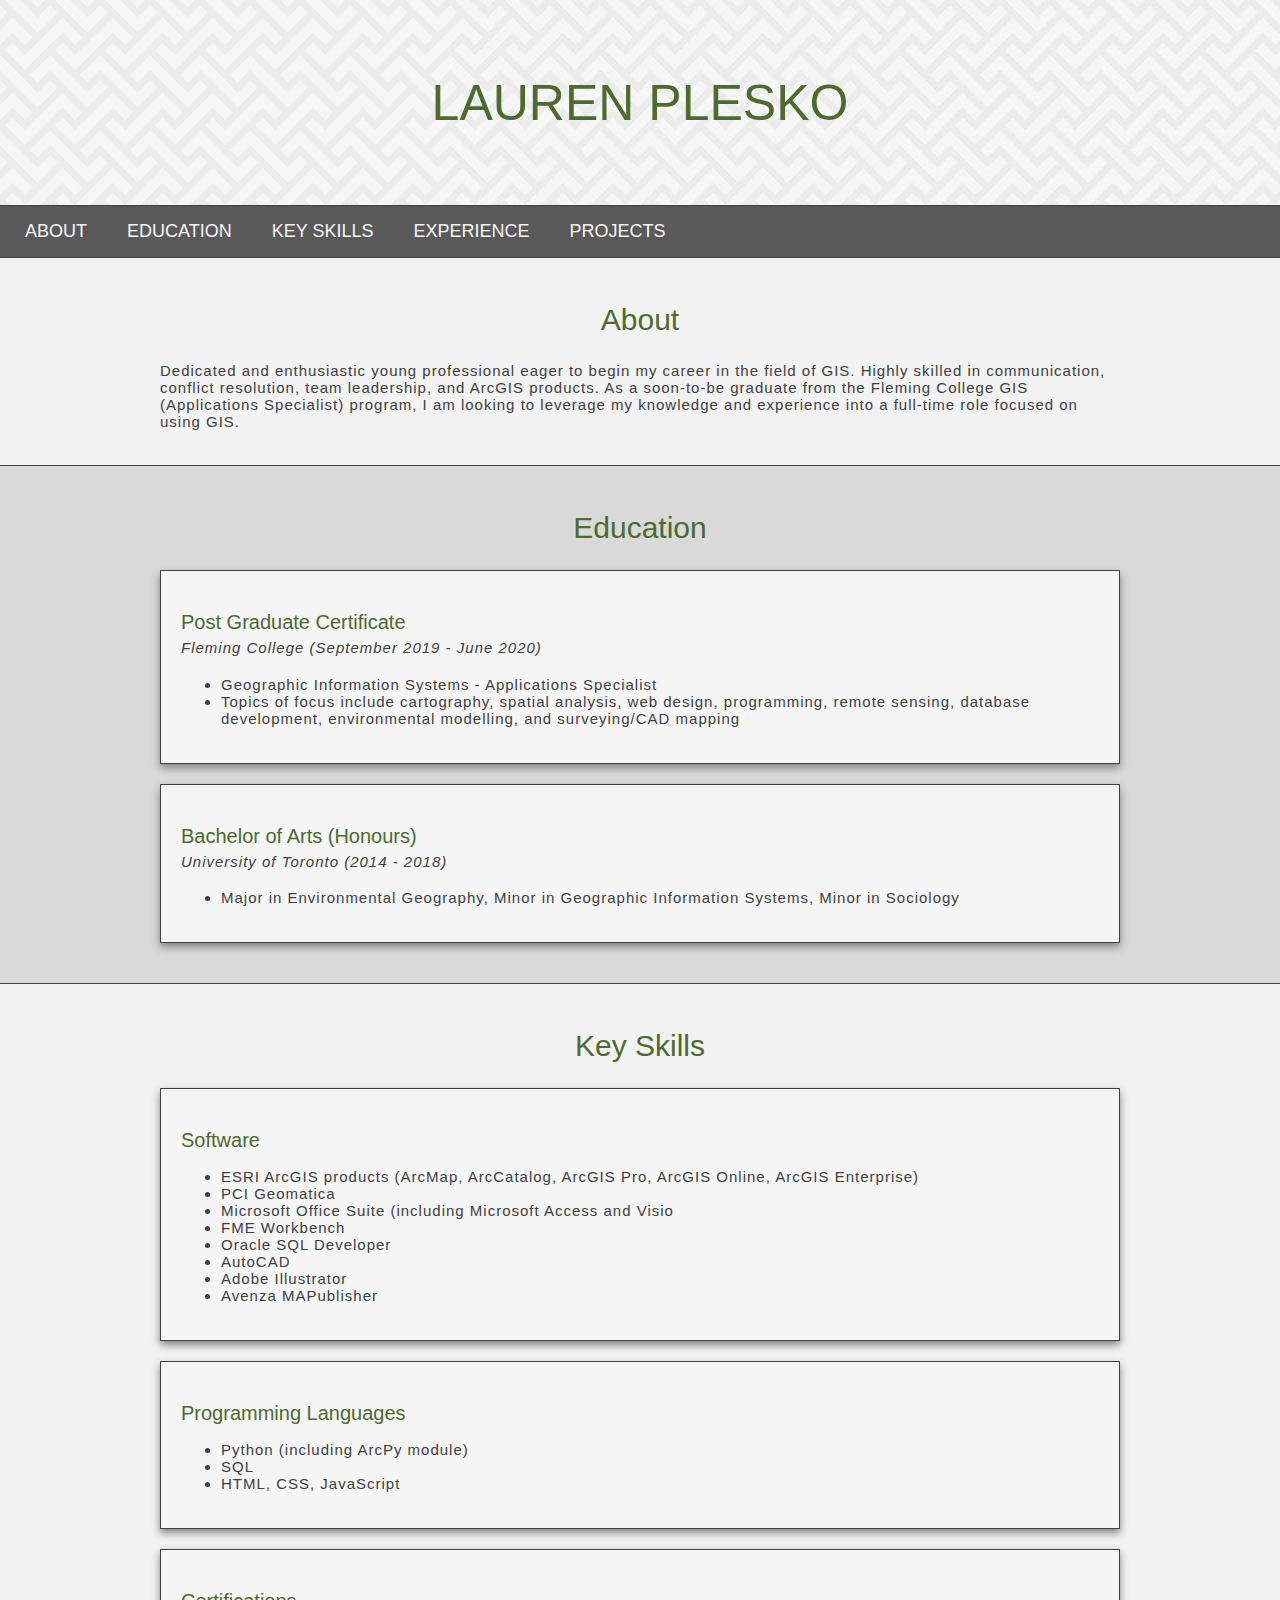
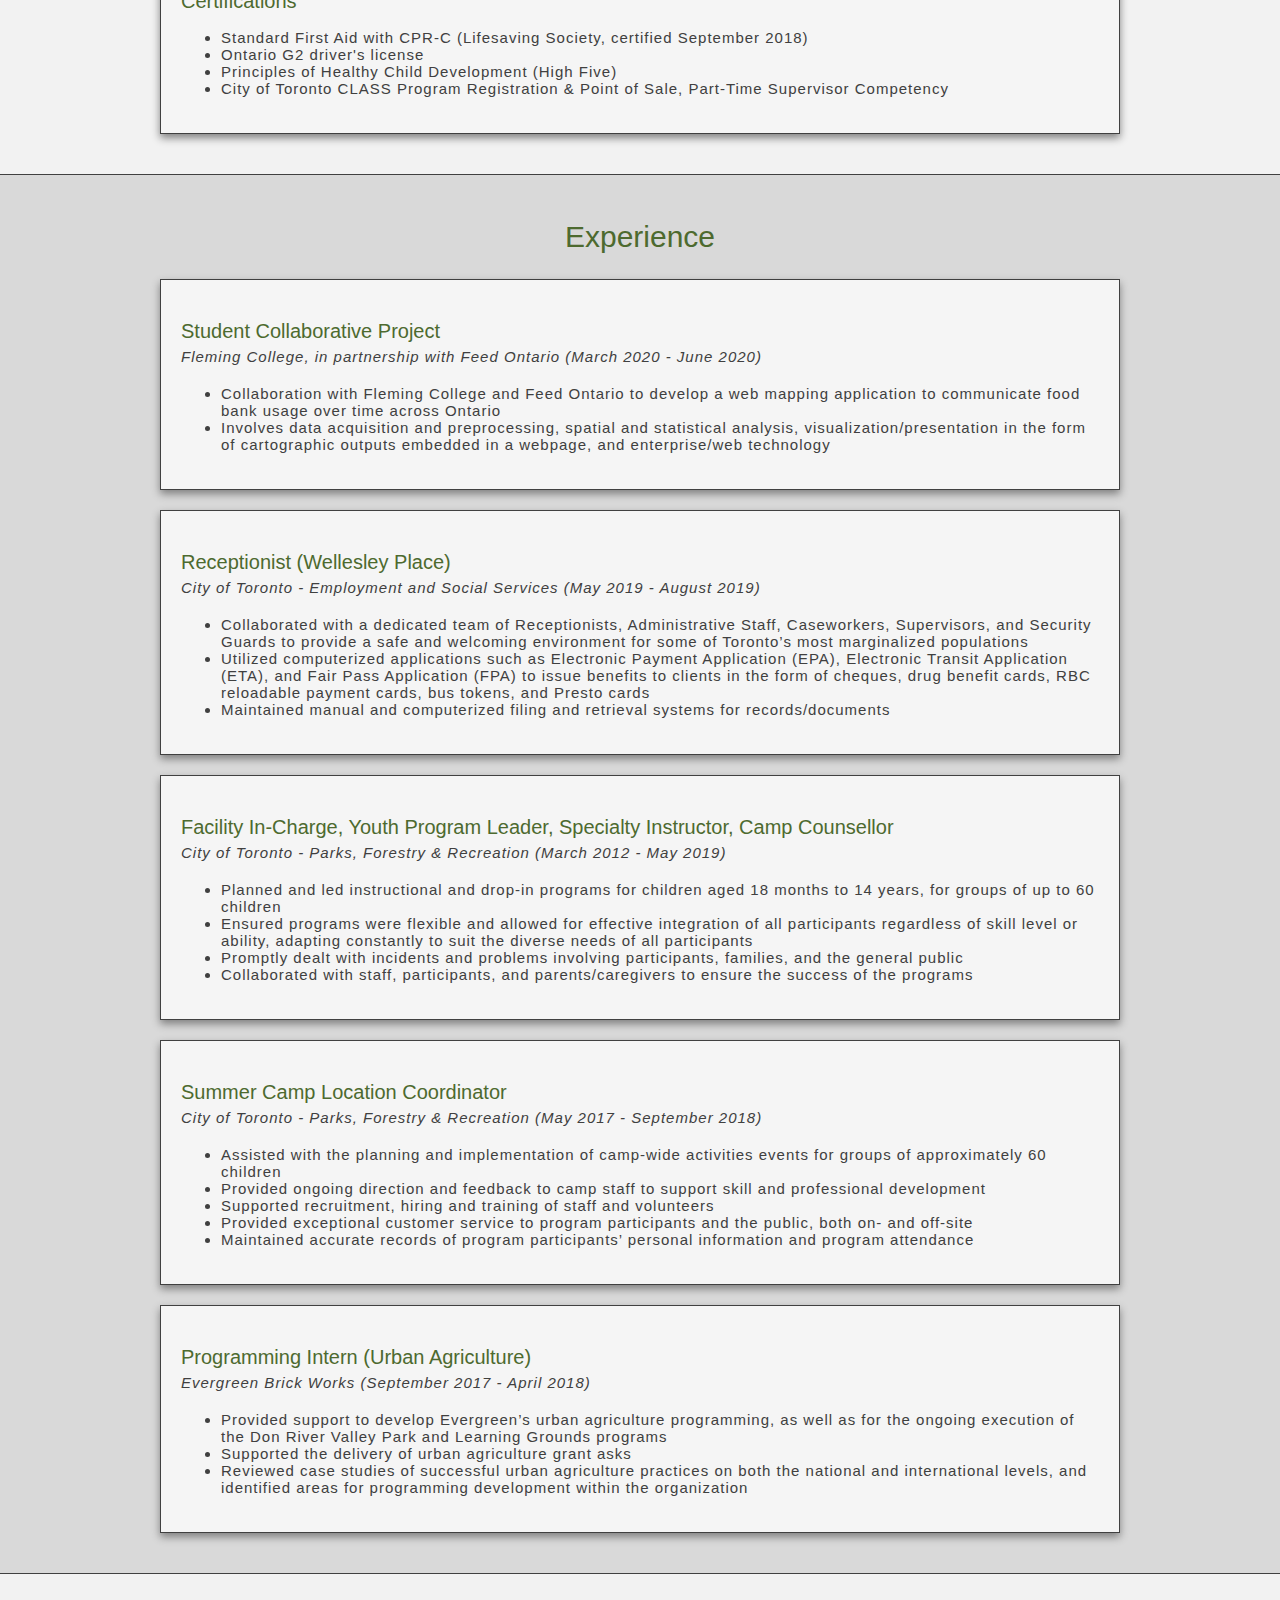
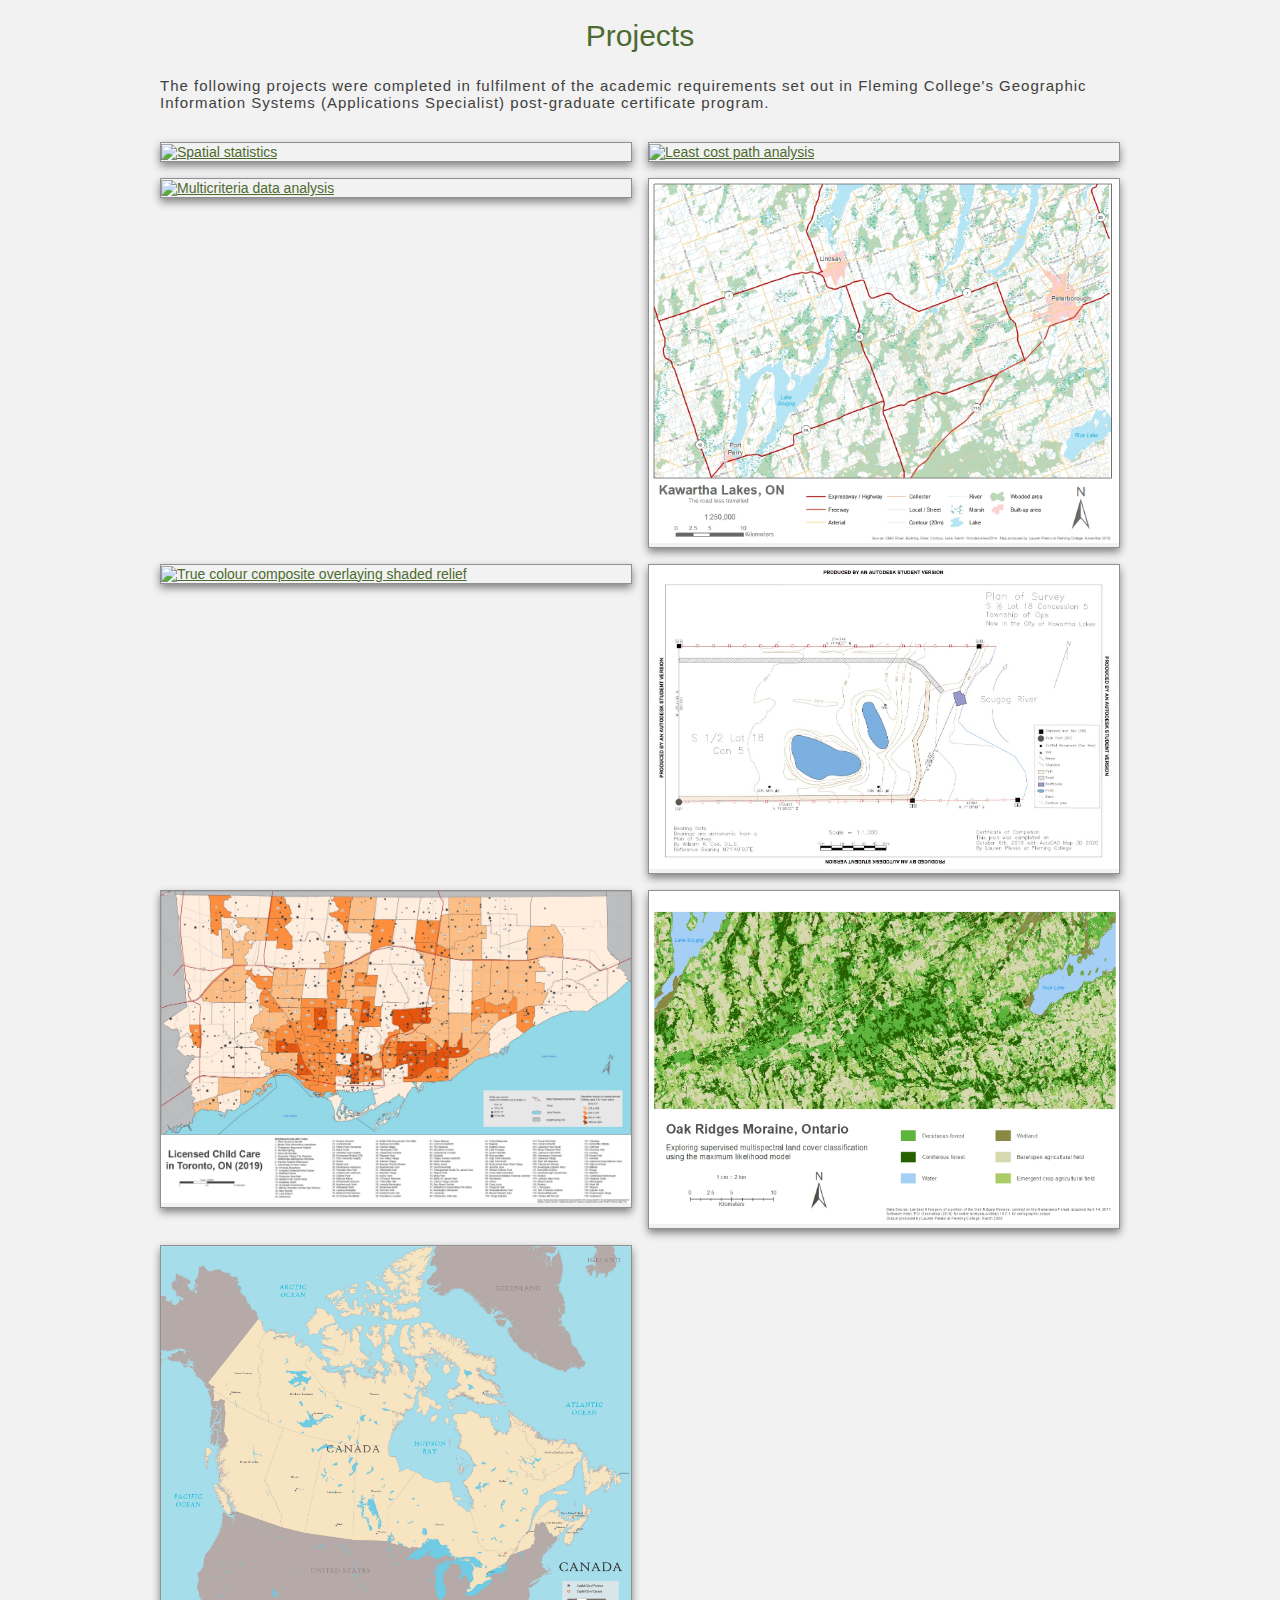
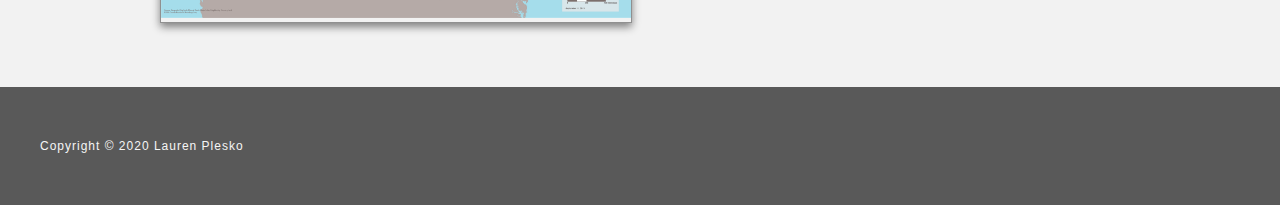
==== index.html @ 12064d66 "Update index.html" ====
<!DOCTYPE html>
<html lang=en>
<head>
<meta charset="UTF-8"/>
<meta name="viewport" content="width=device-width, initial-scale=1"/>
<link href="style.css" rel="stylesheet" type="text/css"/>
<link rel="stylesheet" href="https://cdnjs.cloudflare.com/ajax/libs/font-awesome/4.7.0/css/font-awesome.min.css">
<title>Lauren Plesko's Portfolio</title>
</head>
<body>

<!-- HEADER -->
<header>
  <h1>LAUREN PLESKO</h1>
</header>

<!-- NAVIGATION SECTION -->
<nav> <!-- Navigation inspiration: https://www.w3schools.com/howto/howto_js_topnav.asp -->
  <div class="navbar" id="mynavbar">
      <a href="#about">ABOUT</a>
      <a href="#education">EDUCATION</a>
      <a href="#keyskills">KEY SKILLS</a>
      <a href="#experience">EXPERIENCE</a>
      <a href="#projects">PROJECTS</a>
      <a href="javascript:void(0);" class="icon" onclick="myFunction()">
          <i class="fa fa-bars"></i>
      </a>
  </div>
</nav>


<!-- MAIN SECTION WITH BODY OF TEXT -->
<div class="aboutbackground">
  <div id="about">
    <h2>About</h2>
    <p>Dedicated and enthusiastic young professional eager to begin my career in the field of GIS.  Highly skilled in communication, conflict resolution, team leadership, and ArcGIS products.  As a soon-to-be graduate from the Fleming College GIS (Applications Specialist) program, I am looking to leverage my knowledge and experience into a full-time role focused on using GIS.</p>
  </div>
</div>

<div class="educationbackground">
  <div id="education">
    <h2>Education</h2>
    <div class="educationitem">
      <h3>Post Graduate Certificate</h3>
      <h4>Fleming College (September 2019 - June 2020)</h4>
      <ul>
        <li>Geographic Information Systems - Applications Specialist</li>
        <li>Topics of focus include cartography, spatial analysis, web design, programming, remote sensing, database development, environmental modelling, and surveying/CAD mapping</li>
      </ul>
    </div>

    <div class="educationitem">
      <h3>Bachelor of Arts (Honours)</h3>
      <h4>University of Toronto (2014 - 2018)</h4>
      <ul>
        <li>Major in Environmental Geography, Minor in Geographic Information Systems, Minor in Sociology</li>
      </ul>
    </div>
  </div>
</div>


<div class="keyskillsbackground">
  <div id="keyskills">
    <h2>Key Skills</h2>
    <div class="keyskillsitem">
      <h3>Software</h3>
      <ul>
        <li>ESRI ArcGIS products (ArcMap, ArcCatalog, ArcGIS Pro, ArcGIS Online, ArcGIS Enterprise)</li>
        <li>PCI Geomatica</li>
        <li>Microsoft Office Suite (including Microsoft Access and Visio</li>
        <li>FME Workbench</li>
        <li>Oracle SQL Developer</li>
        <li>AutoCAD</li>
        <li>Adobe Illustrator</li>
        <li>Avenza MAPublisher</li>
      </ul>
    </div>

    <div class="keyskillsitem">
      <h3>Programming Languages</h3>
      <ul>
        <li>Python (including ArcPy module)</li>
        <li>SQL</li>
        <li>HTML, CSS, JavaScript</li>
      </ul>
    </div>

    <div class="keyskillsitem">
      <h3>Certifications</h3>
      <ul>
        <li>Standard First Aid with CPR-C (Lifesaving Society, certified September 2018)</li>
        <li>Ontario G2 driver's license</li>
        <li>Principles of Healthy Child Development (High Five)</li>
        <li>City of Toronto CLASS Program Registration & Point of Sale, Part-Time Supervisor Competency</li>
      </ul>
    </div>
  </div>
</div>


<div class="experiencebackground">
  <div id="experience">
    <h2>Experience</h2>
    <div class="experienceitem">
      <h3>Student Collaborative Project</h3>
      <h4>Fleming College, in partnership with Feed Ontario (March 2020 - June 2020)</h4>
      <ul>
        <li>Collaboration with Fleming College and Feed Ontario to develop a web mapping application to communicate food bank usage over time across Ontario</li>
        <li>Involves data acquisition and preprocessing, spatial and statistical analysis, visualization/presentation in the form of cartographic outputs embedded in a webpage, and enterprise/web technology</li>
      </ul>
    </div>

    <div class="experienceitem">
      <h3>Receptionist (Wellesley Place)</h3>
      <h4>City of Toronto - Employment and Social Services (May 2019 - August 2019)</h4>
      <ul>
        <li>Collaborated with a dedicated team of Receptionists, Administrative Staff, Caseworkers, Supervisors, and Security Guards to provide a safe and welcoming environment for some of Toronto’s most marginalized populations</li>
        <li>Utilized computerized applications such as Electronic Payment Application (EPA), Electronic Transit Application (ETA), and Fair Pass Application (FPA) to issue benefits to clients in the form of cheques, drug benefit cards, RBC reloadable payment cards, bus tokens, and Presto cards</li>
        <li>Maintained manual and computerized filing and retrieval systems for records/documents</li>
      </ul>
    </div>

    <div class="experienceitem">
      <h3>Facility In-Charge, Youth Program Leader, Specialty Instructor, Camp Counsellor</h3>
      <h4>City of Toronto - Parks, Forestry & Recreation (March 2012 - May 2019)</h4>
      <ul>
        <li>Planned and led instructional and drop-in programs for children aged 18 months to 14 years, for groups of up to 60 children</li>
        <li>Ensured programs were flexible and allowed for effective integration of all participants regardless of skill level or ability, adapting constantly to suit the diverse needs of all participants</li>
        <li>Promptly dealt with incidents and problems involving participants, families, and the general public</li>
        <li>Collaborated with staff, participants, and parents/caregivers to ensure the success of the programs</li>
      </ul>
    </div>
  
    <div class="experienceitem">
      <h3>Summer Camp Location Coordinator</h3>
      <h4>City of Toronto - Parks, Forestry & Recreation (May 2017 - September 2018)</h4>
      <ul>
        <li>Assisted with the planning and implementation of camp-wide activities events for groups of approximately 60 children</li>
        <li>Provided ongoing direction and feedback to camp staff to support skill and professional development</li>
        <li>Supported recruitment, hiring and training of staff and volunteers</li>
        <li>Provided exceptional customer service to program participants and the public, both on- and off-site</li>
        <li>Maintained accurate records of program participants’ personal information and program attendance</li>
      </ul>
    </div>

    <div class="experienceitem">
      <h3>Programming Intern (Urban Agriculture)</h3>
      <h4>Evergreen Brick Works (September 2017 - April 2018)</h4>
      <ul>
        <li>Provided support to develop Evergreen’s urban agriculture programming, as well as for the ongoing execution of the Don River Valley Park and Learning Grounds programs</li>
        <li>Supported the delivery of urban agriculture grant asks</li>
        <li>Reviewed case studies of successful urban agriculture practices on both the national and international levels, and identified areas for programming development within the organization</li>
      </ul>
    </div>
  </div>
</div>

<div class="projectsbackground">
  <div id="projects">
    <h2>Projects</h2>
    <p>The following projects were completed in fulfilment of the academic requirements set out in Fleming College's Geographic Information Systems (Applications Specialist) post-graduate certificate program.</p>
    <!-- Responsive gallery inspiration: https://www.w3schools.com/css/css_image_gallery.asp -->
    <div class="main">
    <div class="row">
      <div class="column">
        <div class="content">
        <a target="_blank" href="images/LPlesko_SAIITF4.jpg">
          <img src="images/LPlesko_SAIITF4.jpg" alt="Spatial statistics" width="600" height="400">
        </a>
        </div>
      </div>    

      <div class="column">
        <div class="content">
        <a target="_blank" href="images/LPlesko_SAIITF3.jpg">
          <img src="images/LPlesko_SAIITF3.jpg" alt="Least cost path analysis" width="600" height="400">
        </a>
        </div>
      </div>

      <div class="column">
        <div class="content">
        <a target="_blank" href="images/LPlesko_SAII_MCDA.jpg">
          <img src="images/LPlesko_SAII_MCDA.jpg" alt="Multicriteria data analysis" width="600" height="400">
        </a>
        </div>
      </div>

      <div class="column">
        <div class="content">
        <a target="_blank" href="images/LPlesko_GVTF4.jpg">
          <img src="images/LPlesko_GVTF4.jpg" alt="Generalized topographic map" width="600" height="400">
        </a>
        </div>
      </div>

      <div class="column">
        <div class="content">
        <a target="_blank" href="images/LPlesko_GEOM75_A1.jpg">
          <img src="images/LPlesko_GEOM75_A1.jpg" alt="True colour composite overlaying shaded relief" width="600" height="400">
        </a>
        </div>
      </div>

      <div class="column">
        <div class="content">
        <a target="_blank" href="images/LPlesko_Surv_A2.jpg">
          <img src="images/LPlesko_Surv_A2.jpg" alt="Survey in Kawartha Lakes, ON" width="600" height="400">
        </a>
        </div>
      </div>

      <div class="column">
        <div class="content">
        <a target="_blank" href="images/LPlesko_GVFP.jpg">
          <img src="images/LPlesko_GVFP.jpg" alt="Thematic map of Toronto" width="600" height="400">
        </a>
        </div>
      </div>

      <div class="column">
        <div class="content">
        <a target="_blank" href="images/LPlesko_GEOM75_P5.jpg">
          <img src="images/LPlesko_GEOM75_P5.jpg" alt="Multispectral landcover classification" width="600" height="400">
        </a>
        </div>
      </div>

      <div class="column">
        <div class="content">
        <a target="_blank" href="images/LPlesko_GVTF1_AI.jpg">
          <img src="images/LPlesko_GVTF1_AI.jpg" alt="Basic reference map" width="600" height="400">
        </a>
        </div>
      </div>
    </div>
    </div>
  </div>
</div>


<!-- Scroll button inspiration: https://www.w3schools.com/howto/howto_js_scroll_to_top.asp -->
<button onclick="topFunction()" id="myBtn" title="Back to top">Back to top</button>
<script src="script.js"></script>

<!-- FOOTER -->
<footer>
  <div class="container">
      <p class="information">Copyright &copy; 2020 Lauren Plesko</p>
  </div>
</footer>


</body>
</html>
---- style.css ----
/* Base CSS for overall website */
h1 {
  font-size: 50px;
  font-weight: 400;
}
h2 {
  font-size: 30px;
  font-weight: 350;
}
h3 {
  font-size: 20px;
  font-weight: 350;
  text-align: left;
  color: #4d6a2f;
  margin-bottom: 5px;
}
h4 { 
  font-size: 15px;
  font-style: italic;
  font-weight: normal;
  margin-top: 5px;
}
h1, h2 {
  text-align: center;
  color: #4d6a2f;
}
p, h4, li {
  font-size: 15px;
  color: #404040;
  letter-spacing: 1px;
}
body{
  background-color: #f2f2f2;
  margin: 0;
  font-family: Calibri, sans-serif;
}
header {
  padding: 40px;
  text-align: center;
  background-image: url('images/header_pattern.jpg');
  /* image source: https://www.123rf.com/photo_69000301_stock-vector-white-neutral-seamless-pattern-for-modern-design-in-flat-style-tileable-geometric-vector-background-.html */
}
a {
  text-align: left;
  font-size: 14px;
  font-weight: normal;
  color: #4d6a2f; 
}
#about, #education, #keyskills, #experience, #projects {
  max-width: 1000px;
  margin: auto;
  padding-left: 20px;
  padding-right: 20px;
}
.aboutbackground, .educationbackground, .keyskillsbackground, .experiencebackground, .projectsbackground {
  padding: 20px;
  border-top: 1px solid #404040;
}
.educationbackground, .experiencebackground {
  background-color: #d9d9d9;
}
.educationitem, .keyskillsitem, .experienceitem {
  padding: 20px;
  margin-bottom: 20px;
  border: 1px solid #404040;
  background-color: whitesmoke;
  box-shadow: 0 4px 8px grey;
}
* {
  box-sizing: border-box;
}
.main {
  max-width: 1000px;
  margin: auto;
}
.row {
  margin: 8px -16px;
}
.row, .row > .column {
  padding: 8px;
}
.column {
  float: left;
  width: 50%;
}
.row:after {
  content: "";
  display: table;
  clear: both;
}
.content {
  border: 1px solid #909090;
  box-shadow: 0 4px 8px grey;
}
.content:hover {
  border: 1px solid #404040;
  transition: 0.25s ease;
}
.content img:hover {
  opacity:0.5;
  transition: 0.25s ease;
}
.content img {
  width: 100%;
  height: auto;
}
@media only screen and (max-width: 700px) {
  .responsive {
    width: 100%;
  }
}
@media only screen and (max-width: 500px) {
  .responsive {
    width: 100%;
  }
}
/* END of base CSS */

/* NAVBAR container and contents */
.navbar { 
  /* base format derived from w3schools.com/css/tryit.asp?filename=trycss_navbar_horizontal_black */
  padding: 5px;
  overflow: hidden;
  background-color: #595959;
  border-top: 1px solid #404040;
}
.navbar a {
  display: block;
  float: left;
  color: whitesmoke;
  padding: 10px 20px; 
  text-align: center;
  font-size: 18px;
  text-decoration: none;
  border-radius: 7px;
}
/* navbar style on hover */
.navbar a:hover {
  background-color: whitesmoke;
  color: #595959;
  transition: 0.25s ease;
}
.navbar .icon {
  display: none;
  float: right;
}
@media screen and (max-width: 700px) {
  .navbar a {display: none;}
  .navbar a.icon {
    float: right;
    display: block;
  }
}
@media screen and (max-width: 700px) {
  .navbar.responsive {position: relative;}
  .navbar.responsive a.icon {
    position: absolute;
    right: 5px;
    top: 5px;
  }
  .navbar.responsive a {
    float: none;
    display: block;
    text-align: center;
  }
}
/* END of navbar */

/* BACK TO TOP button */
#myBtn {
  display: none;
  position: fixed;
  bottom: 20px;
  right: 20px;
  border-style: none;
  background-color: #4d6a2f;
  color: whitesmoke;
  cursor: pointer;
  padding: 15px;
  border-radius: 7px;
  font-size: 14px;
  box-shadow: 0 4px 8px grey;
}
/* END of back to top button */

/* FOOTER */
footer {
  margin-top: 20px;
  padding: 20px;
  color: whitesmoke;
  background-color: #595959;
}
p.information {
  padding: 20px;
  font-size: 12px;
  color: whitesmoke;
}
.container {
  float: center;
  width: 100%;
}
/* END of footer */

/* END of CSS */
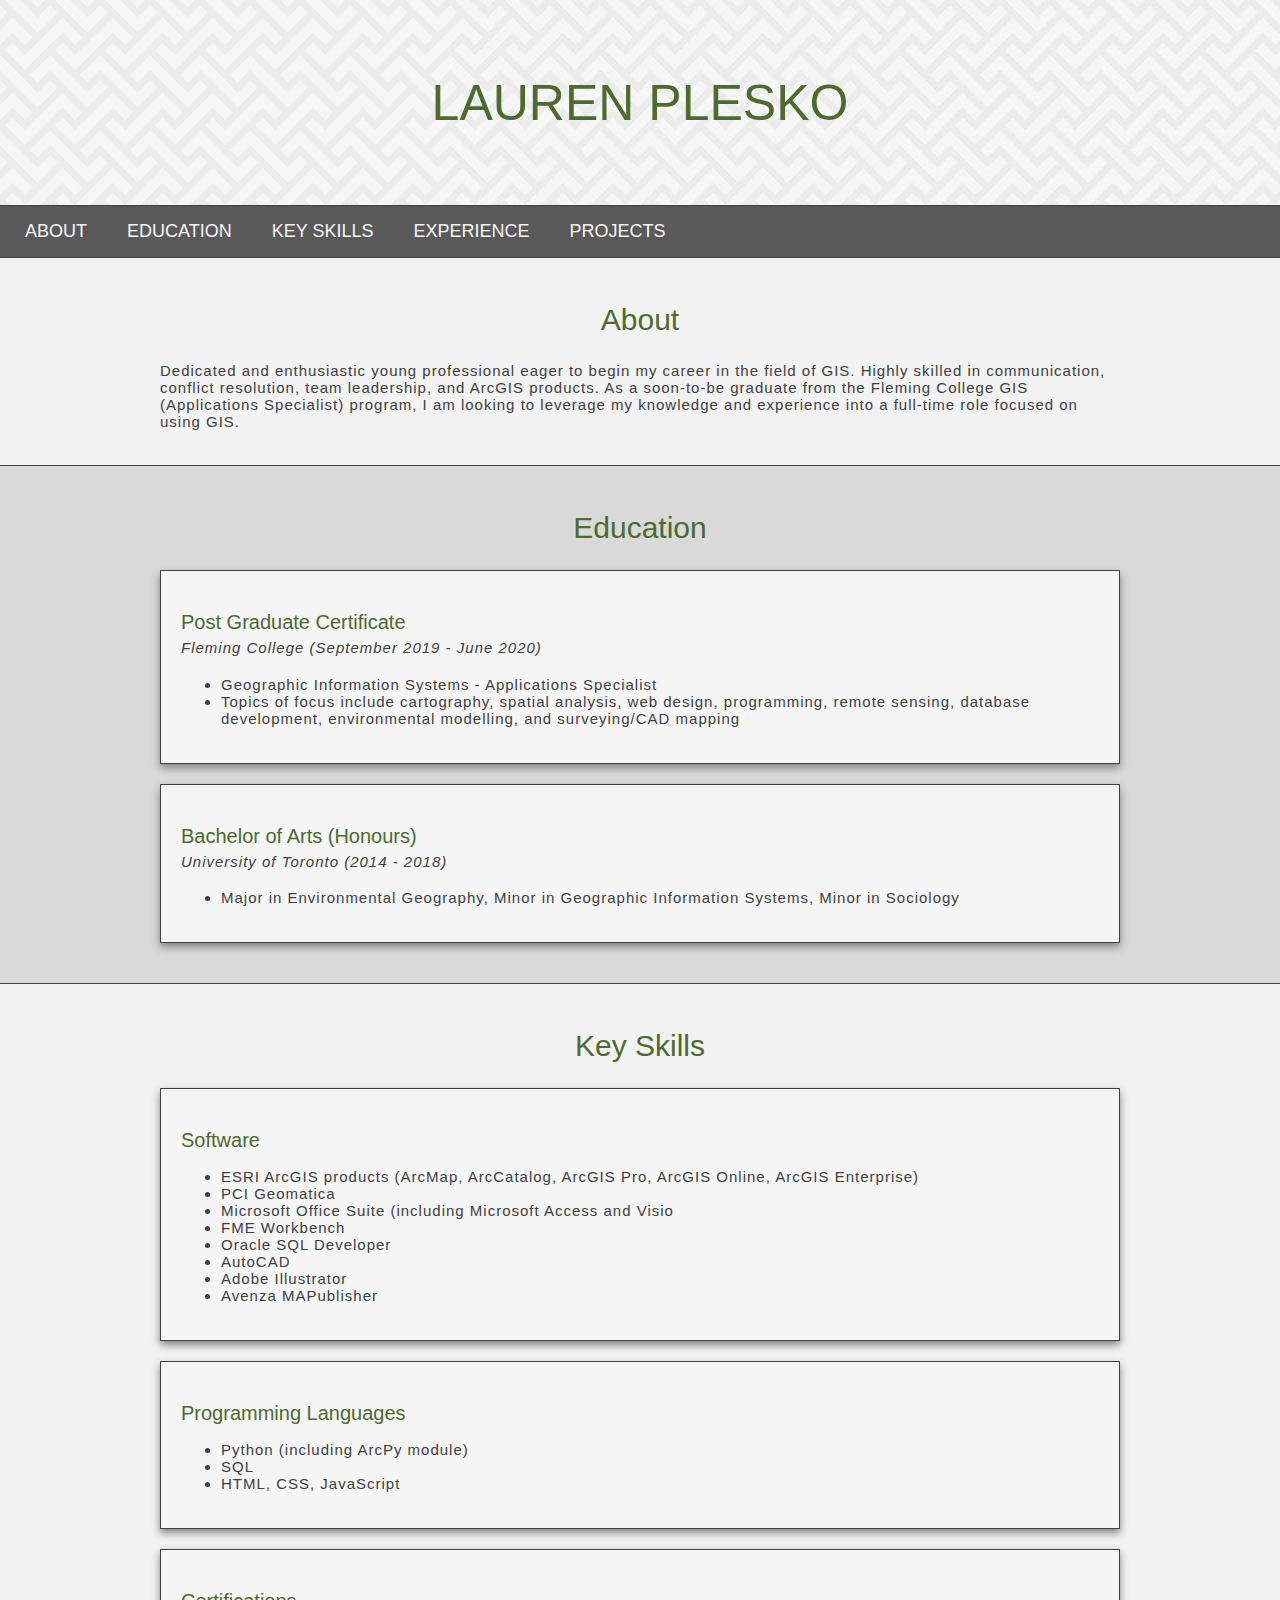
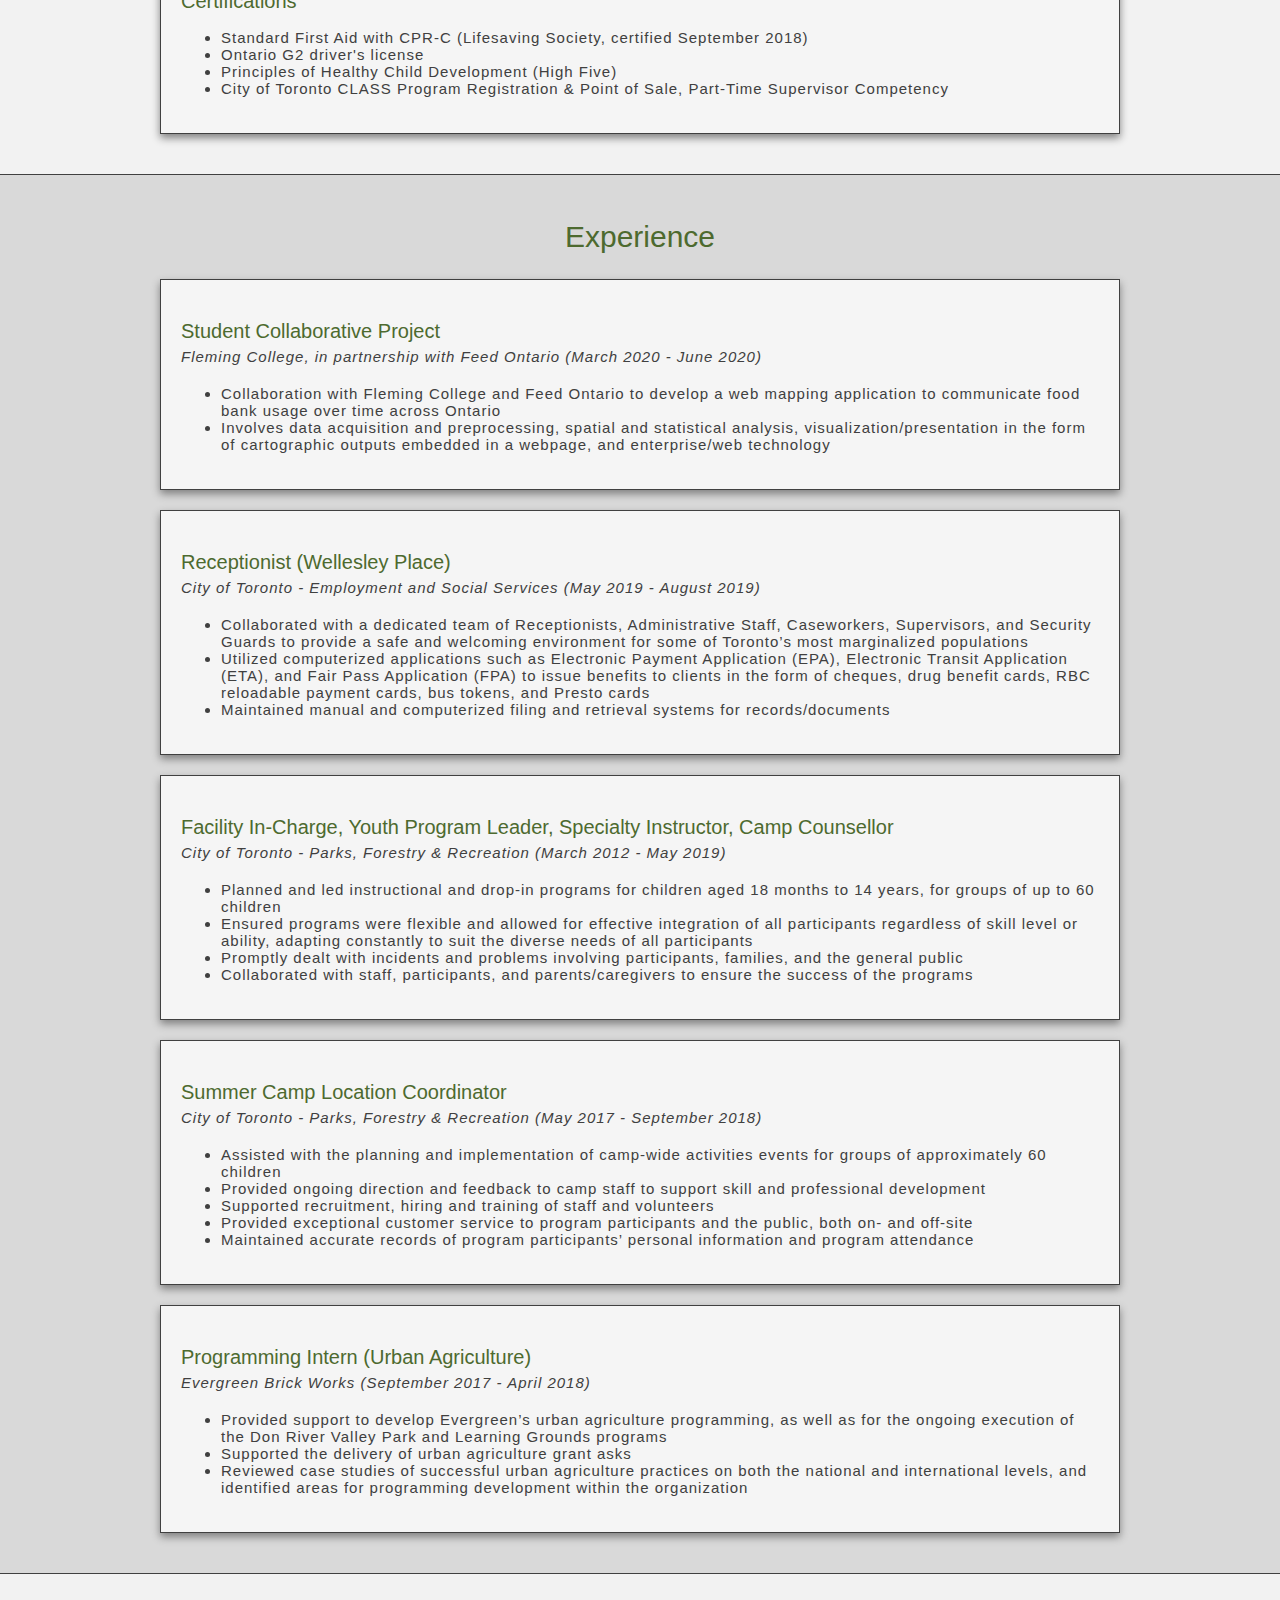
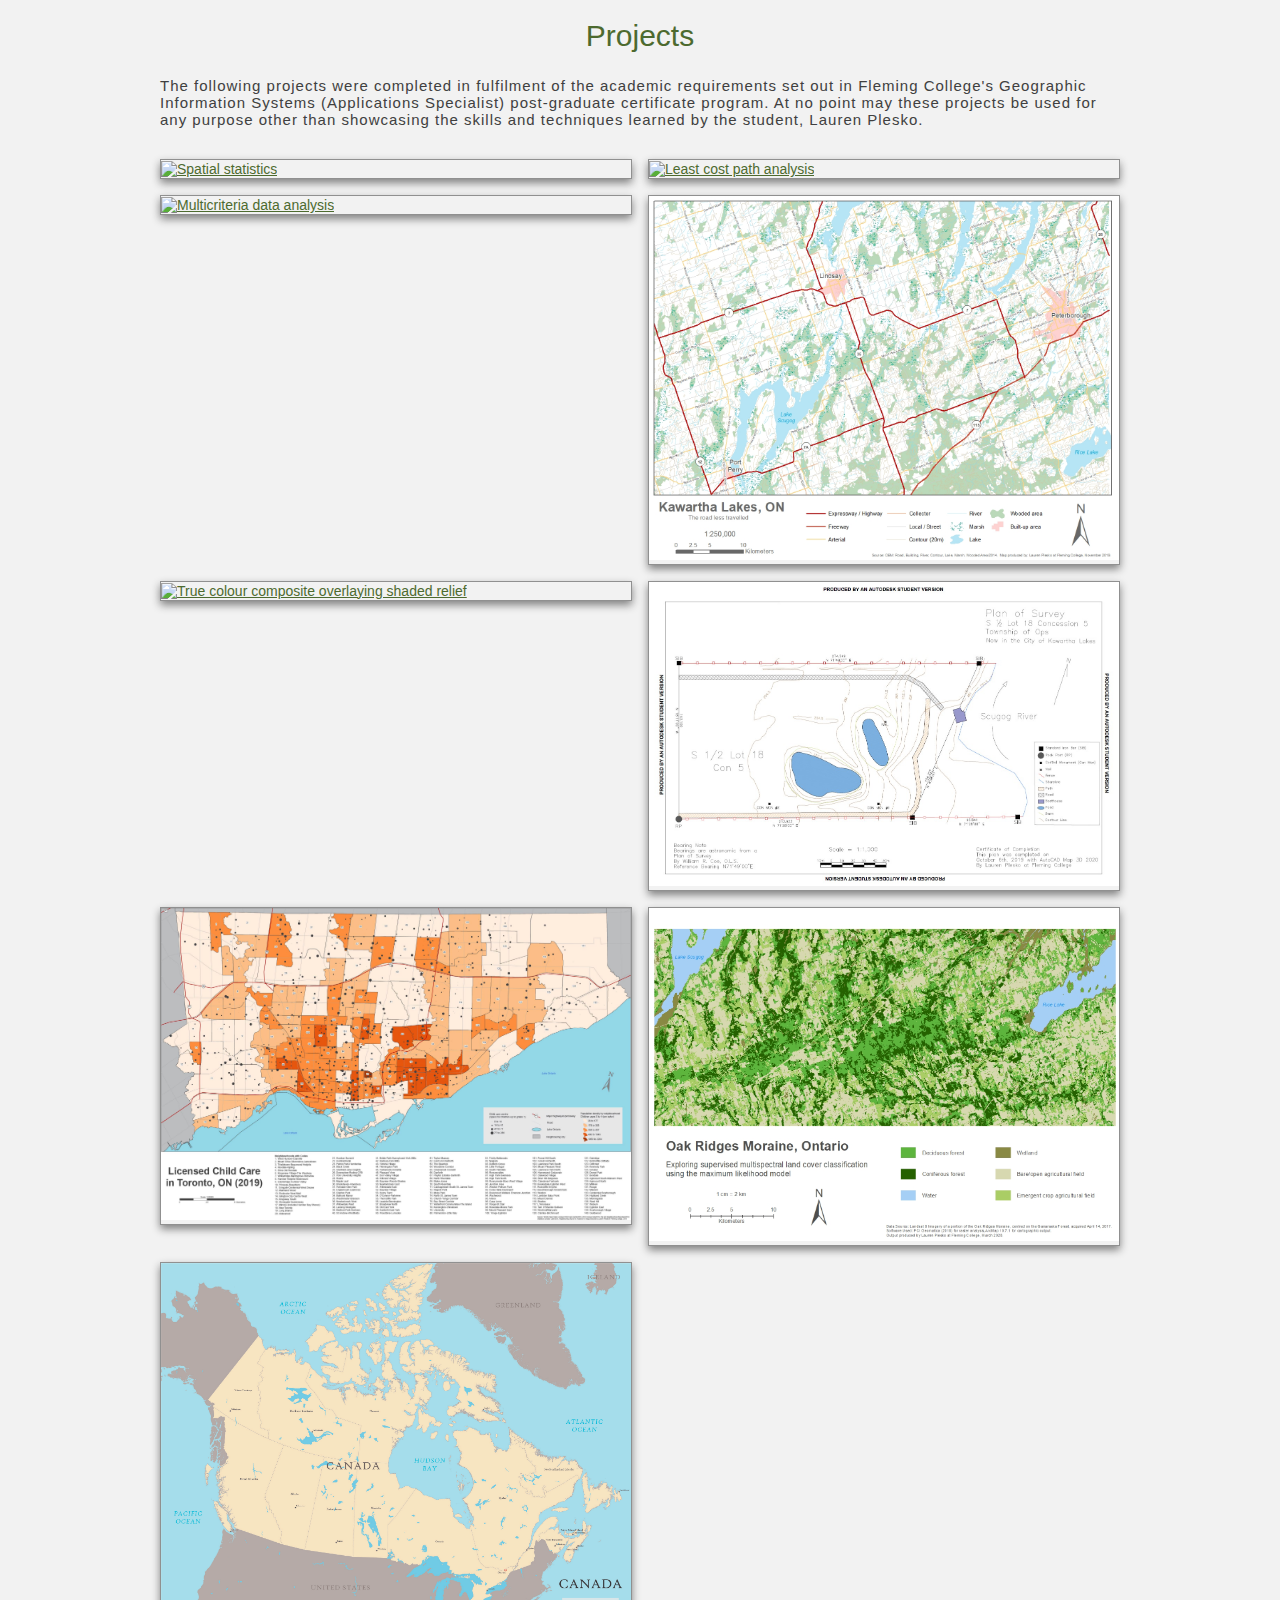
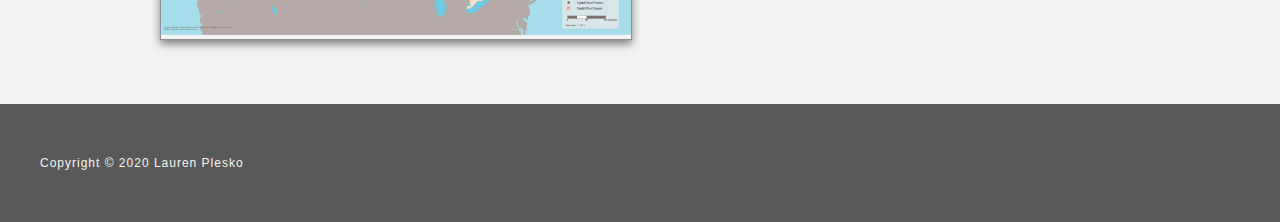
==== commit bb581c18: "Update index.html" ====
--- a/index.html
+++ b/index.html
@@ -15,7 +15,7 @@
 </header>
 
 <!-- NAVIGATION SECTION -->
-<nav> <!-- Navigation inspiration: https://www.w3schools.com/howto/howto_js_topnav.asp -->
+<nav> <!-- Navigation inspiration: https://www.w3schools.com/howto/howto_js_topnav_responsive.asp -->
   <div class="navbar" id="mynavbar">
       <a href="#about">ABOUT</a>
       <a href="#education">EDUCATION</a>
@@ -159,7 +159,7 @@
 <div class="projectsbackground">
   <div id="projects">
     <h2>Projects</h2>
-    <p>The following projects were completed in fulfilment of the academic requirements set out in Fleming College's Geographic Information Systems (Applications Specialist) post-graduate certificate program.</p>
+    <p>The following projects were completed in fulfilment of the academic requirements set out in Fleming College's Geographic Information Systems (Applications Specialist) post-graduate certificate program.  At no point may these projects be used for any purpose other than showcasing the skills and techniques learned by the student, Lauren Plesko.</p>
     <!-- Responsive gallery inspiration: https://www.w3schools.com/css/css_image_gallery.asp -->
     <div class="main">
     <div class="row">
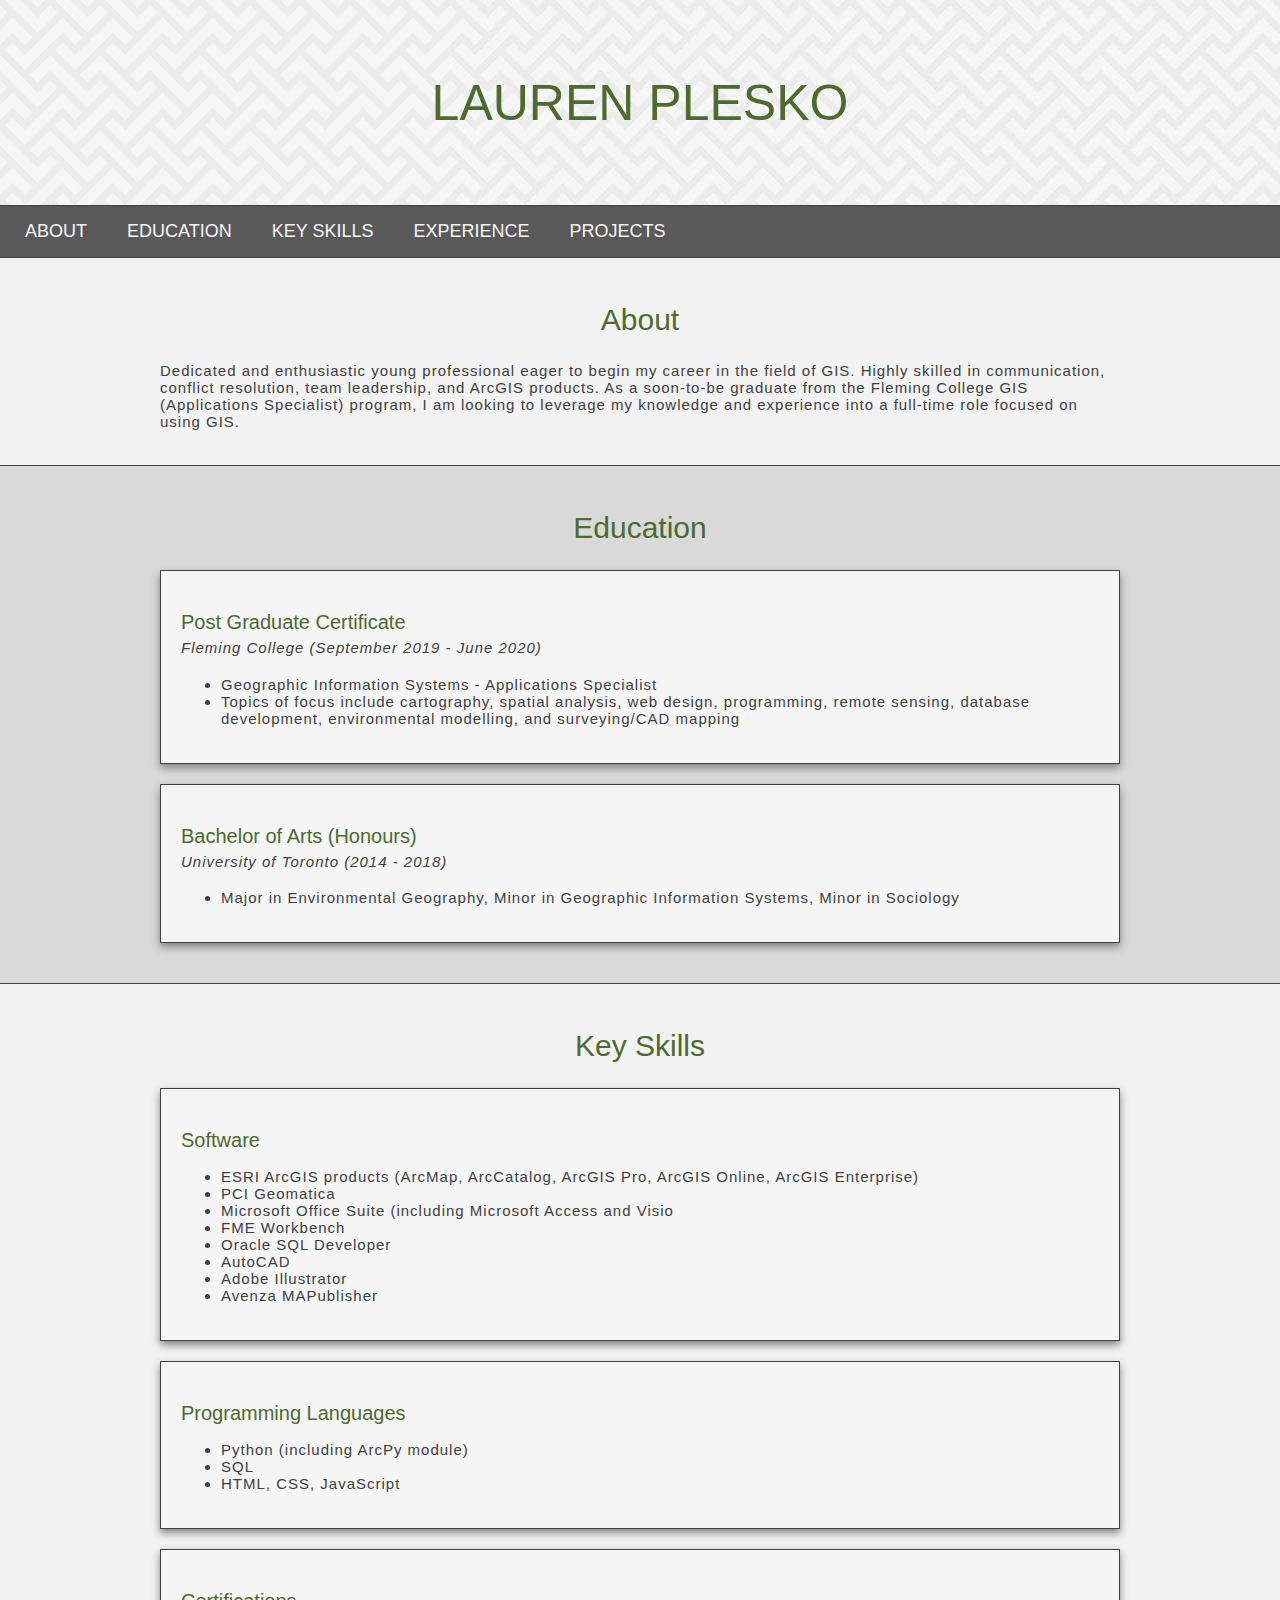
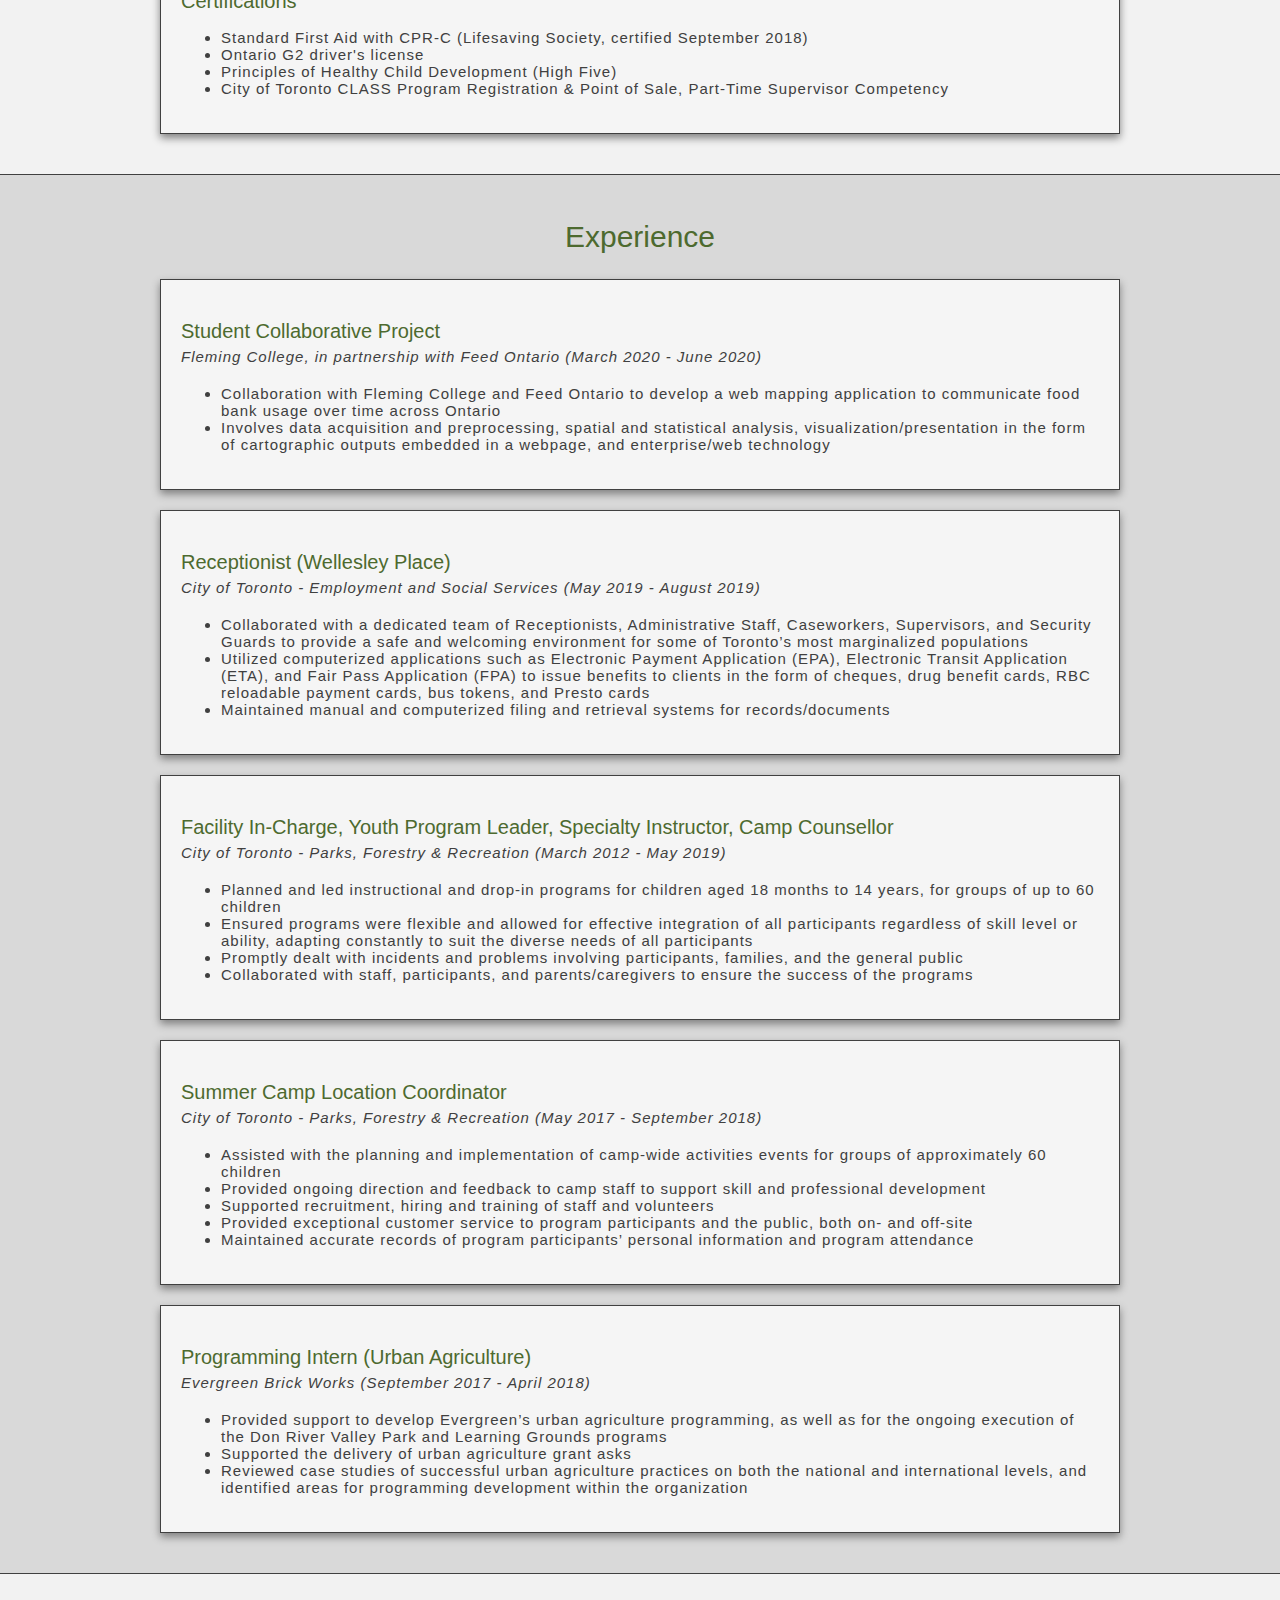
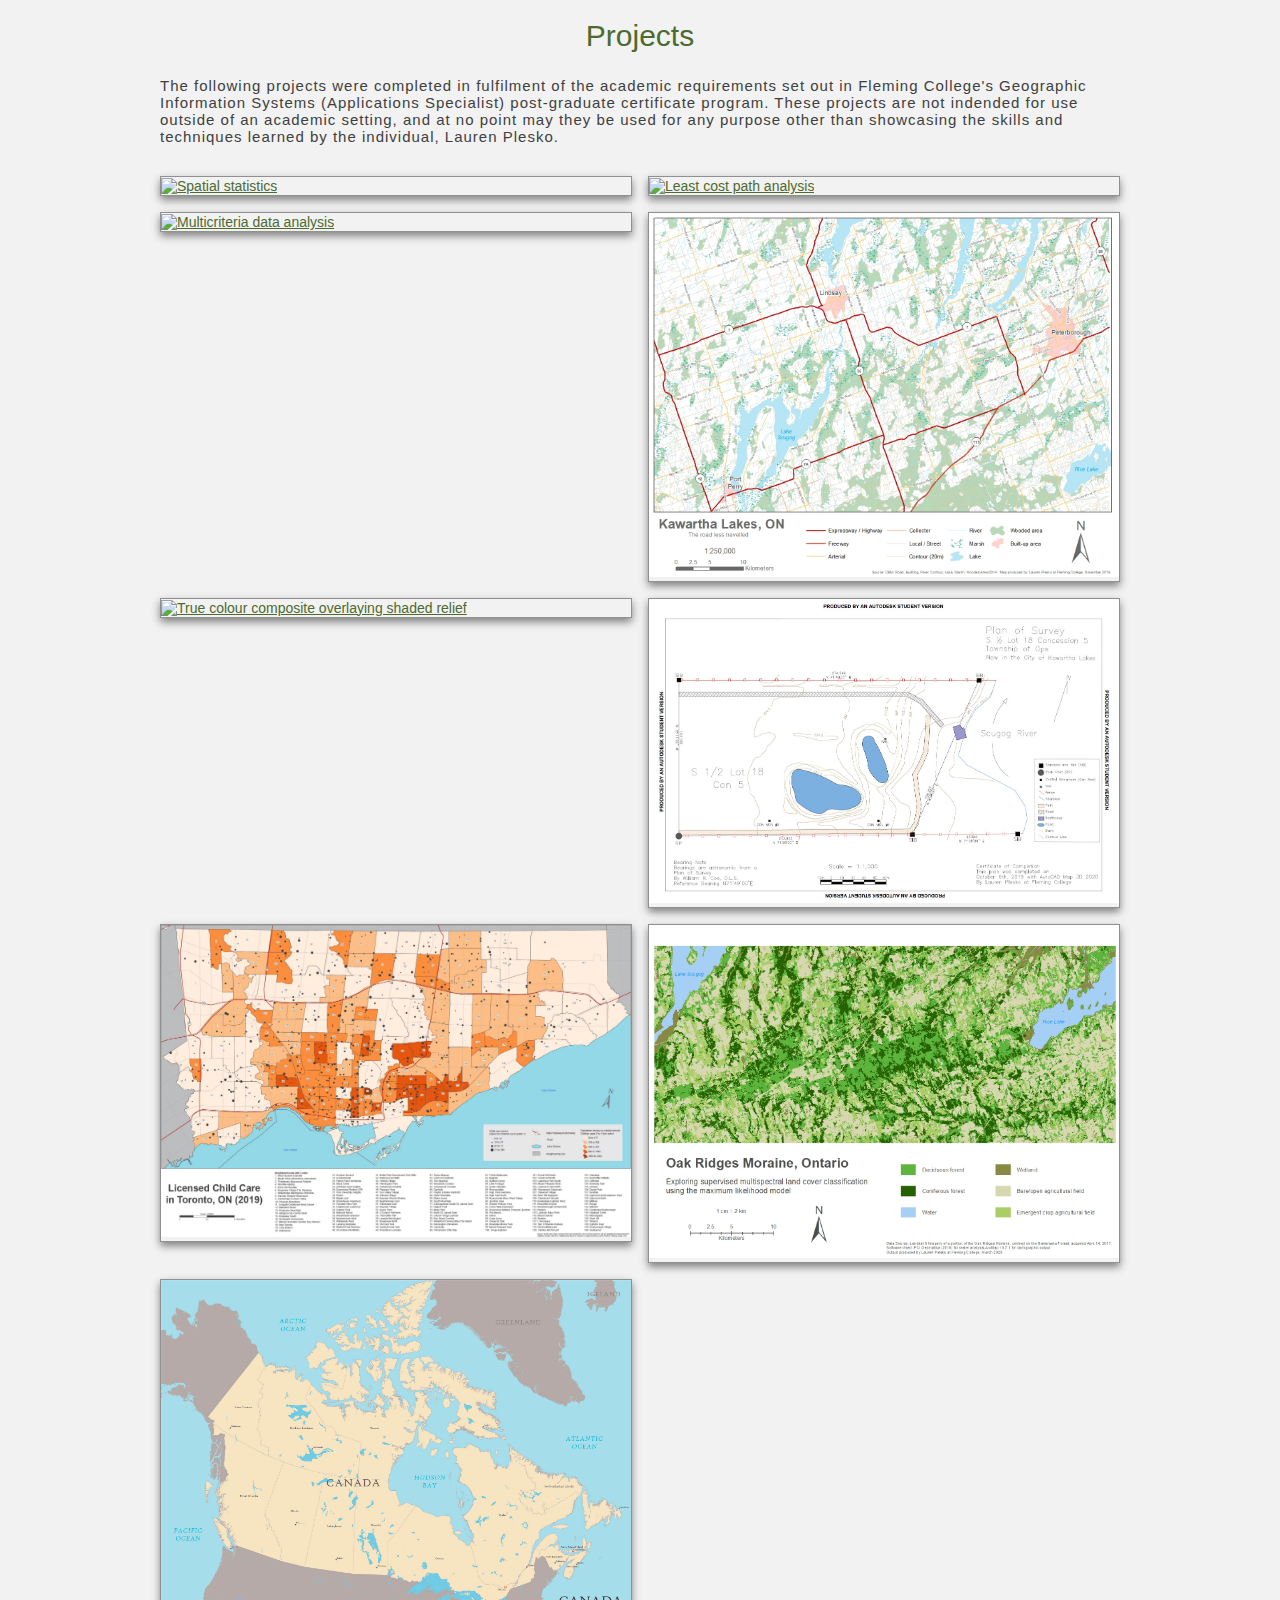
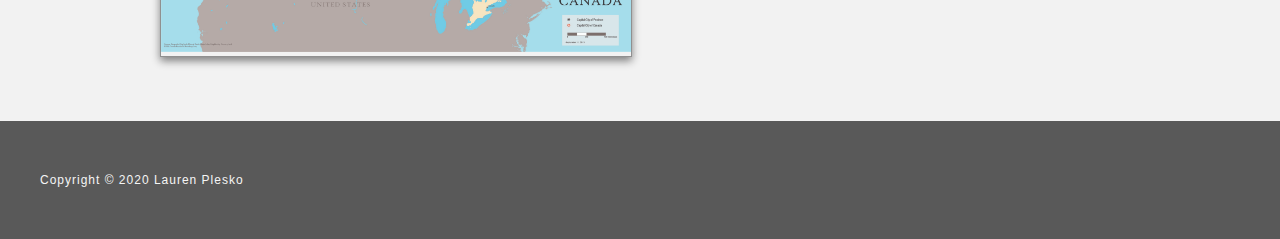
==== commit 01d08385: "Update index.html" ====
--- a/index.html
+++ b/index.html
@@ -159,7 +159,7 @@
 <div class="projectsbackground">
   <div id="projects">
     <h2>Projects</h2>
-    <p>The following projects were completed in fulfilment of the academic requirements set out in Fleming College's Geographic Information Systems (Applications Specialist) post-graduate certificate program.  At no point may these projects be used for any purpose other than showcasing the skills and techniques learned by the student, Lauren Plesko.</p>
+    <p>The following projects were completed in fulfilment of the academic requirements set out in Fleming College's Geographic Information Systems (Applications Specialist) post-graduate certificate program. These projects are not indended for use outside of an academic setting, and at no point may they be used for any purpose other than showcasing the skills and techniques learned by the individual, Lauren Plesko.</p>
     <!-- Responsive gallery inspiration: https://www.w3schools.com/css/css_image_gallery.asp -->
     <div class="main">
     <div class="row">
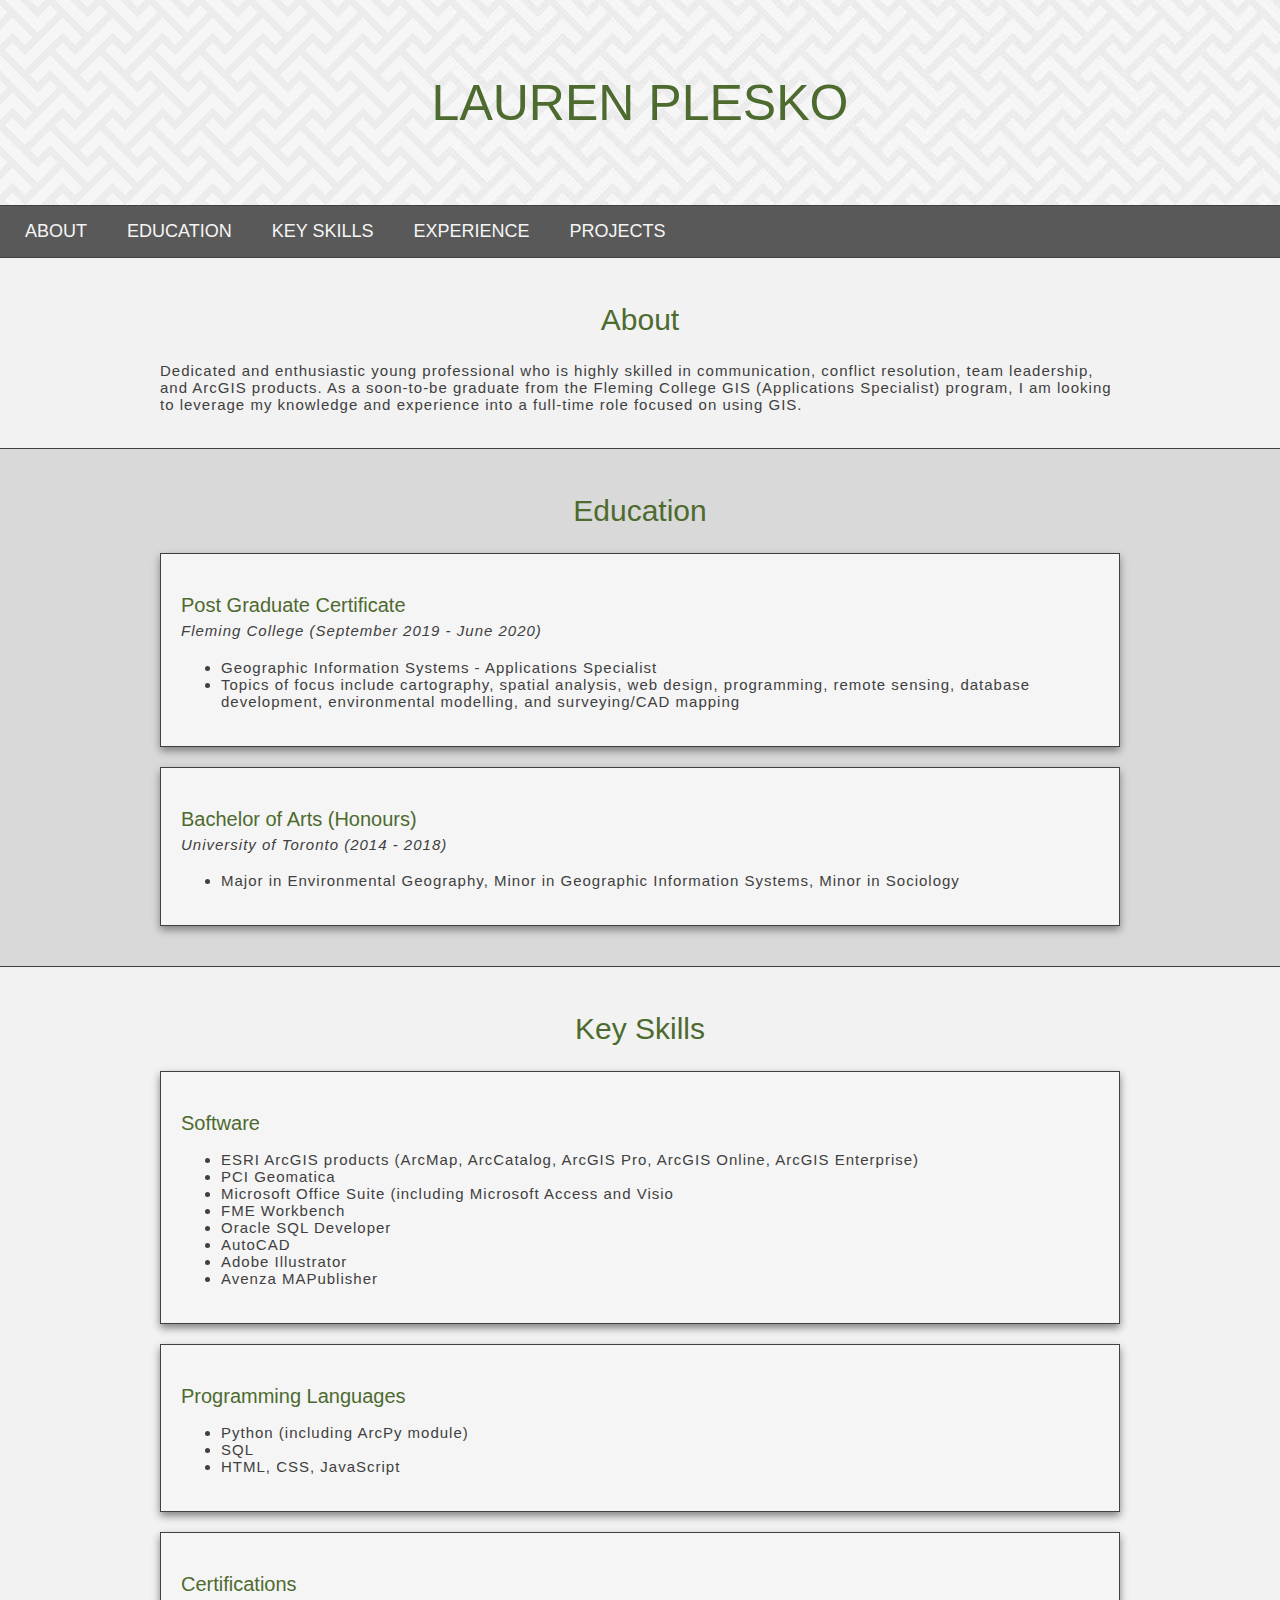
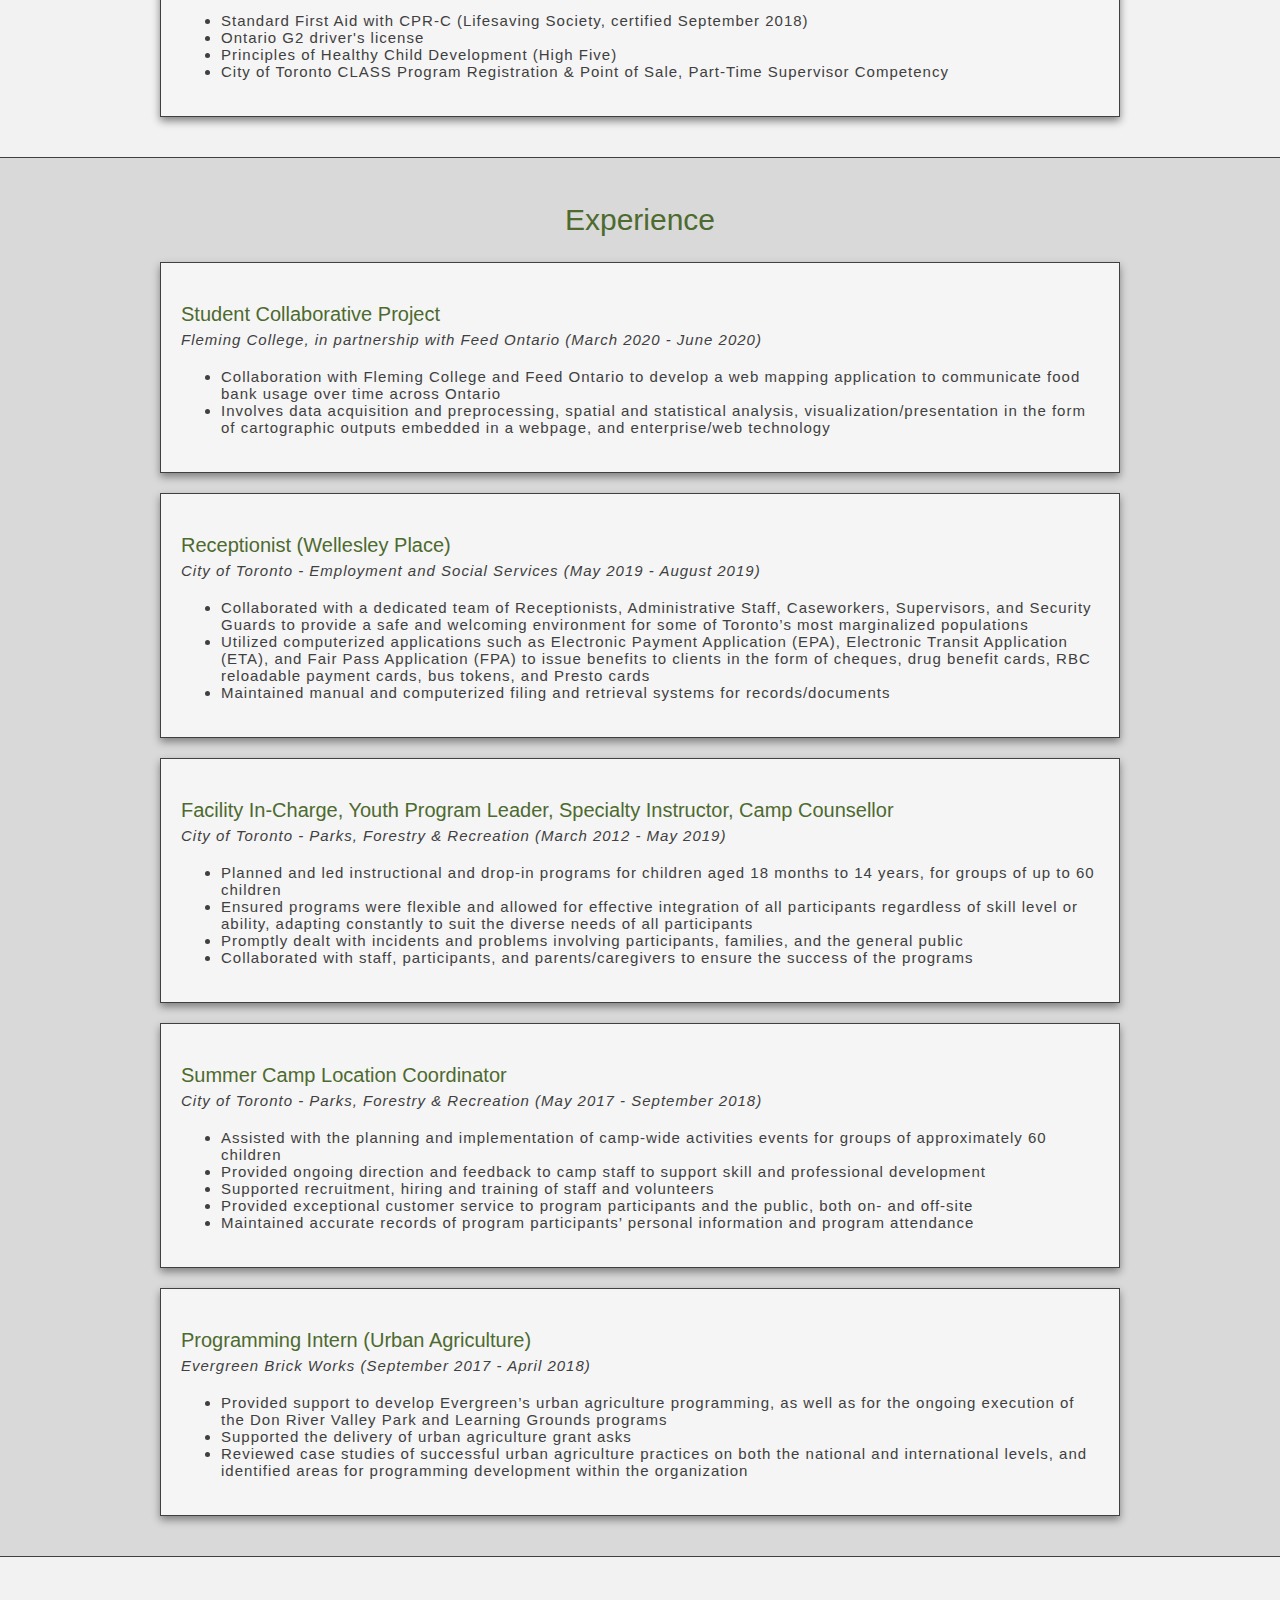
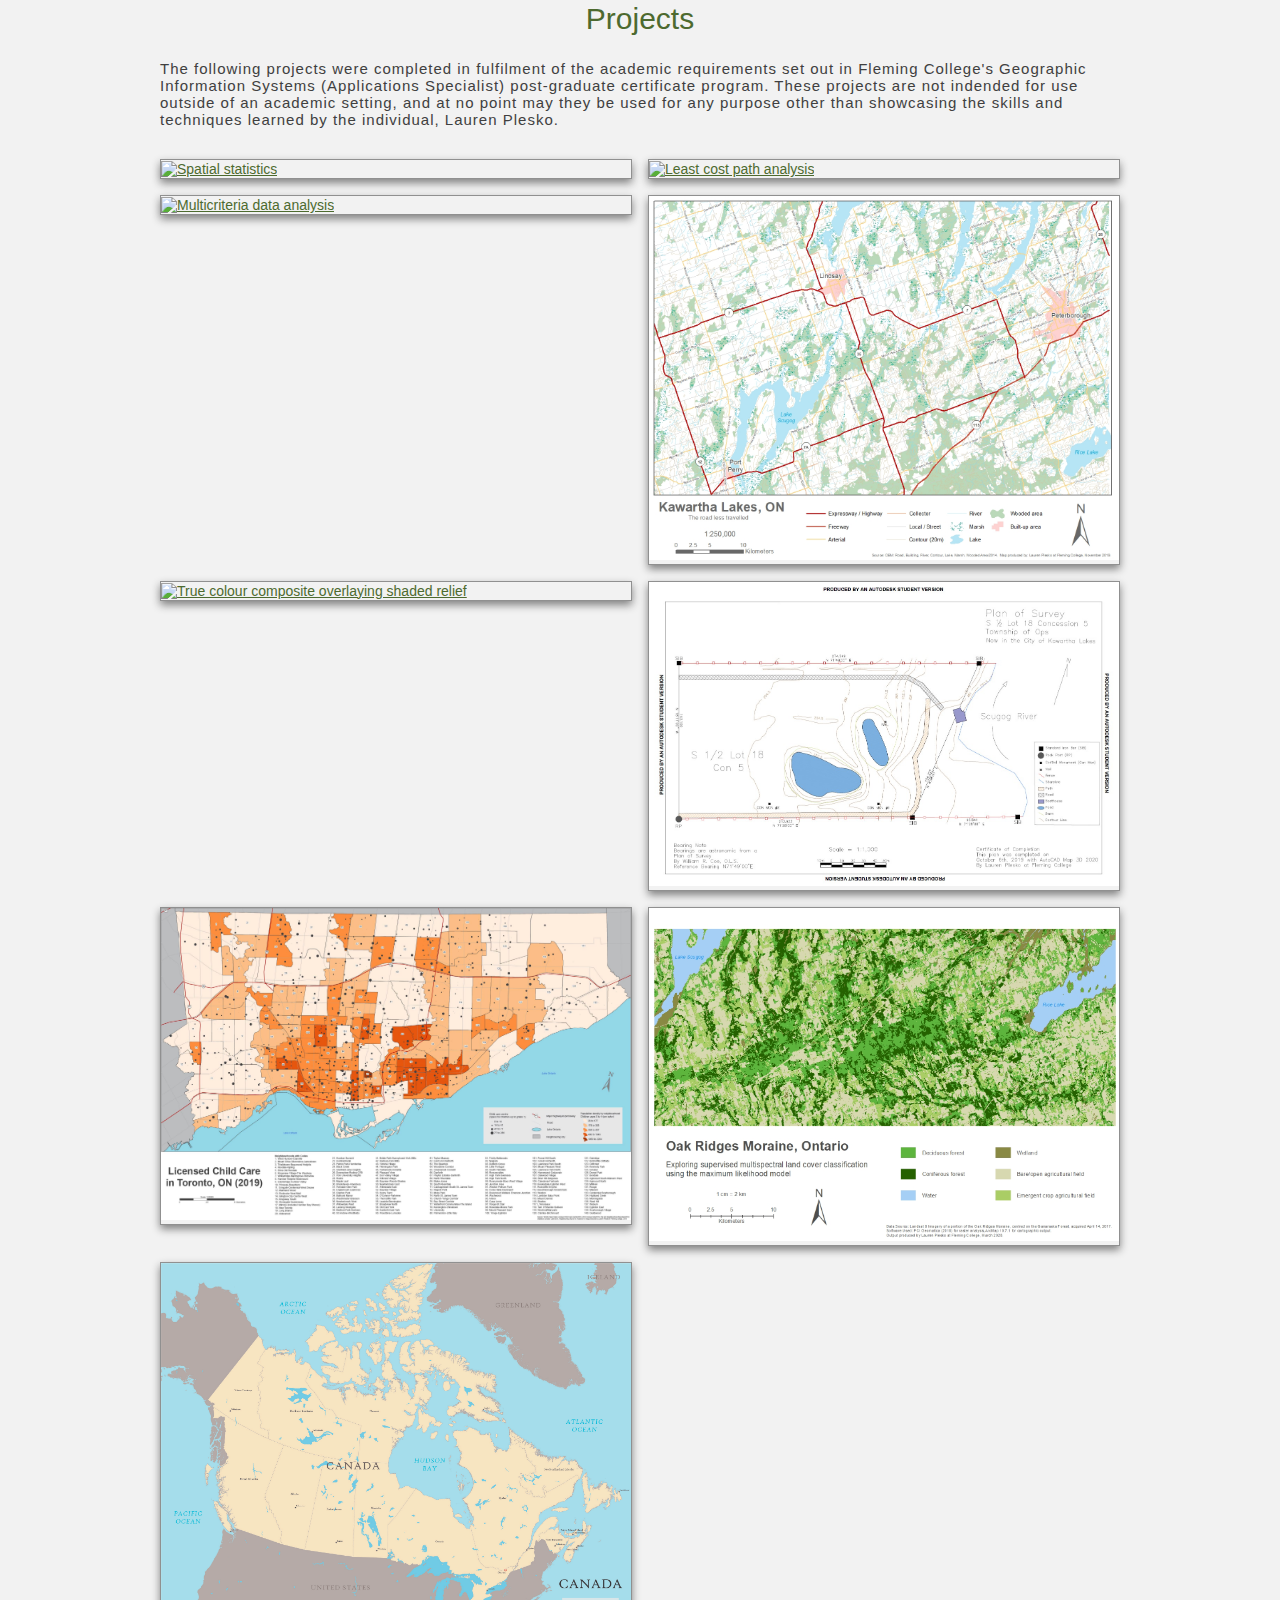
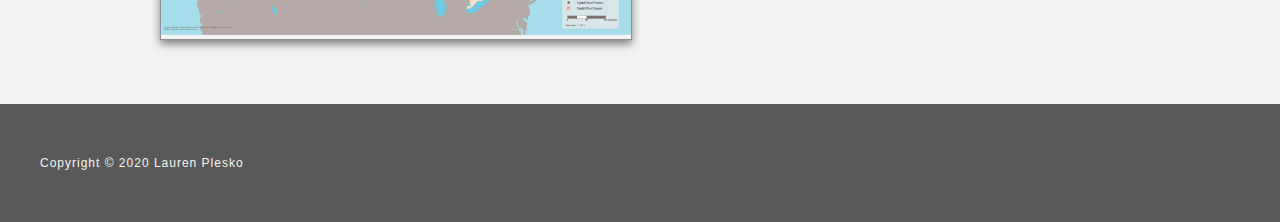
==== commit 2d87a42b: "Update index.html" ====
--- a/index.html
+++ b/index.html
@@ -33,7 +33,7 @@
 <div class="aboutbackground">
   <div id="about">
     <h2>About</h2>
-    <p>Dedicated and enthusiastic young professional eager to begin my career in the field of GIS.  Highly skilled in communication, conflict resolution, team leadership, and ArcGIS products.  As a soon-to-be graduate from the Fleming College GIS (Applications Specialist) program, I am looking to leverage my knowledge and experience into a full-time role focused on using GIS.</p>
+    <p>Dedicated and enthusiastic young professional who is highly skilled in communication, conflict resolution, team leadership, and ArcGIS products.  As a soon-to-be graduate from the Fleming College GIS (Applications Specialist) program, I am looking to leverage my knowledge and experience into a full-time role focused on using GIS.</p>
   </div>
 </div>
 
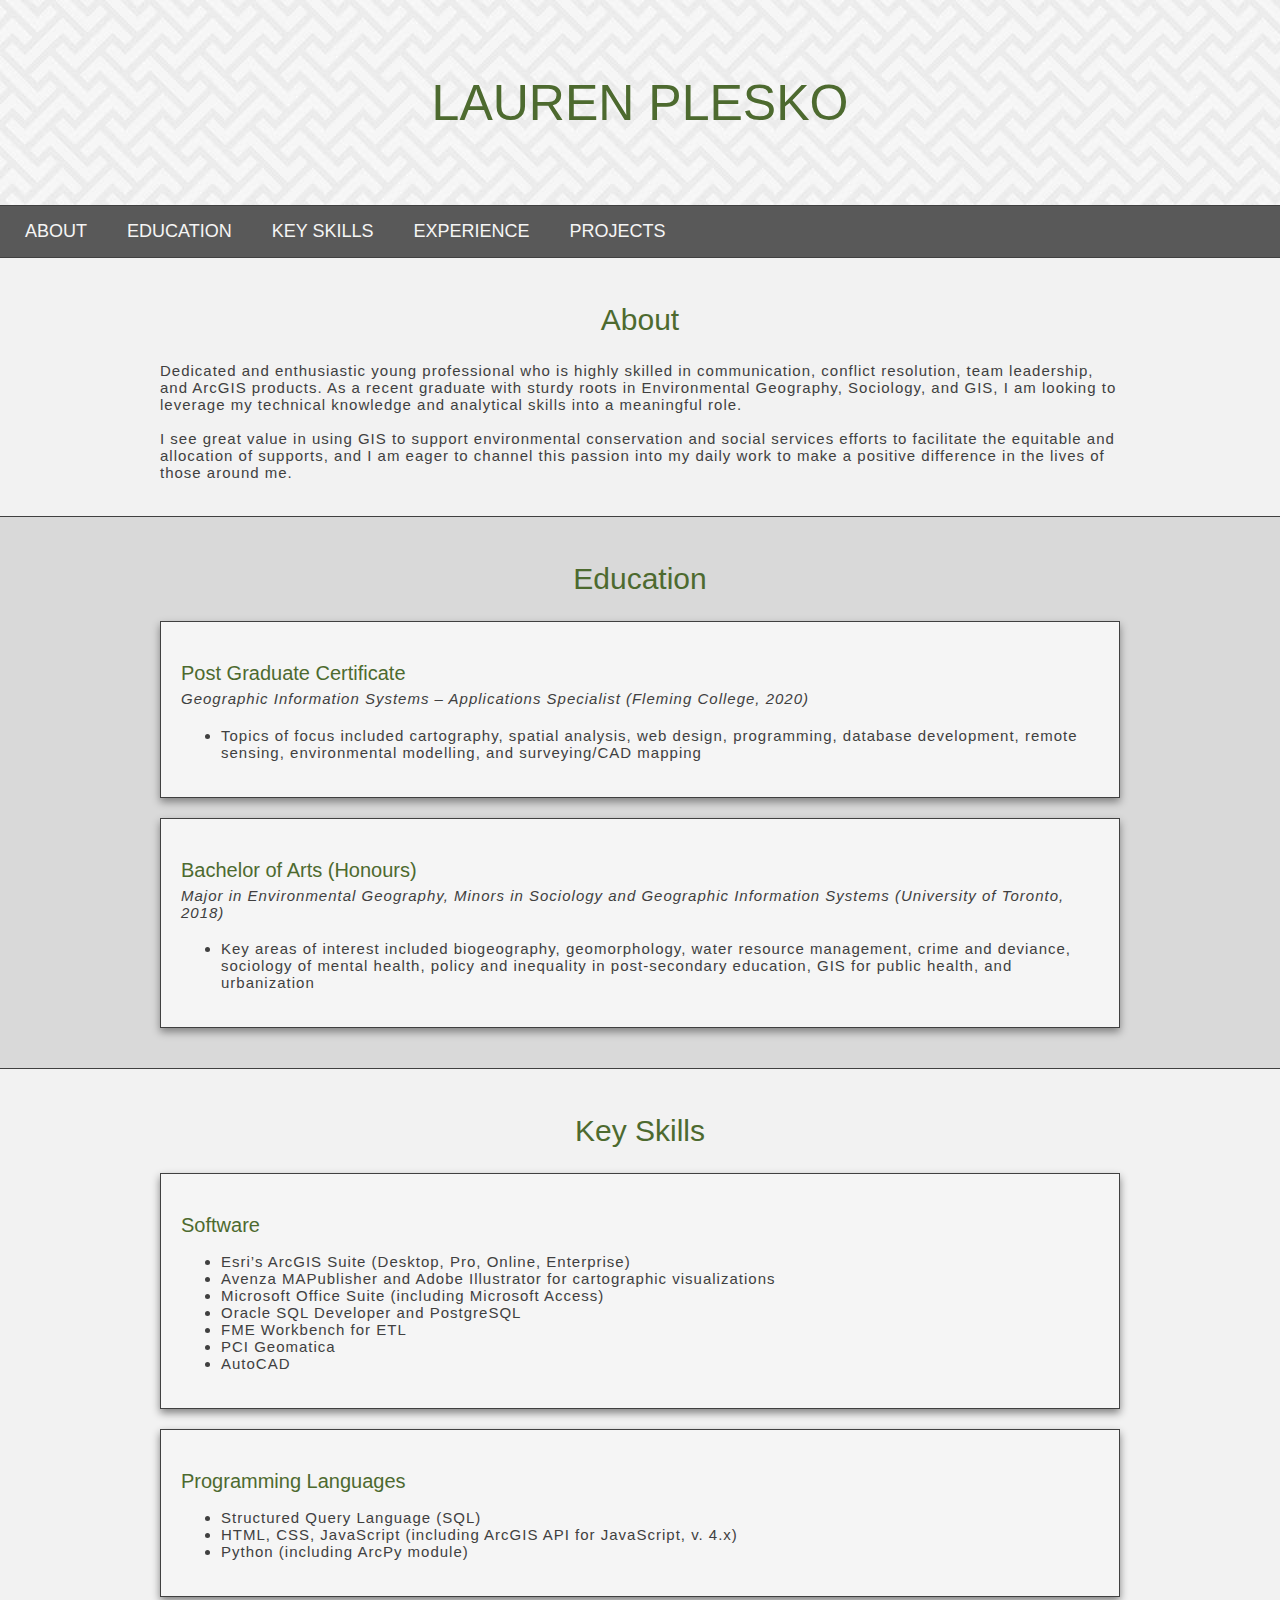
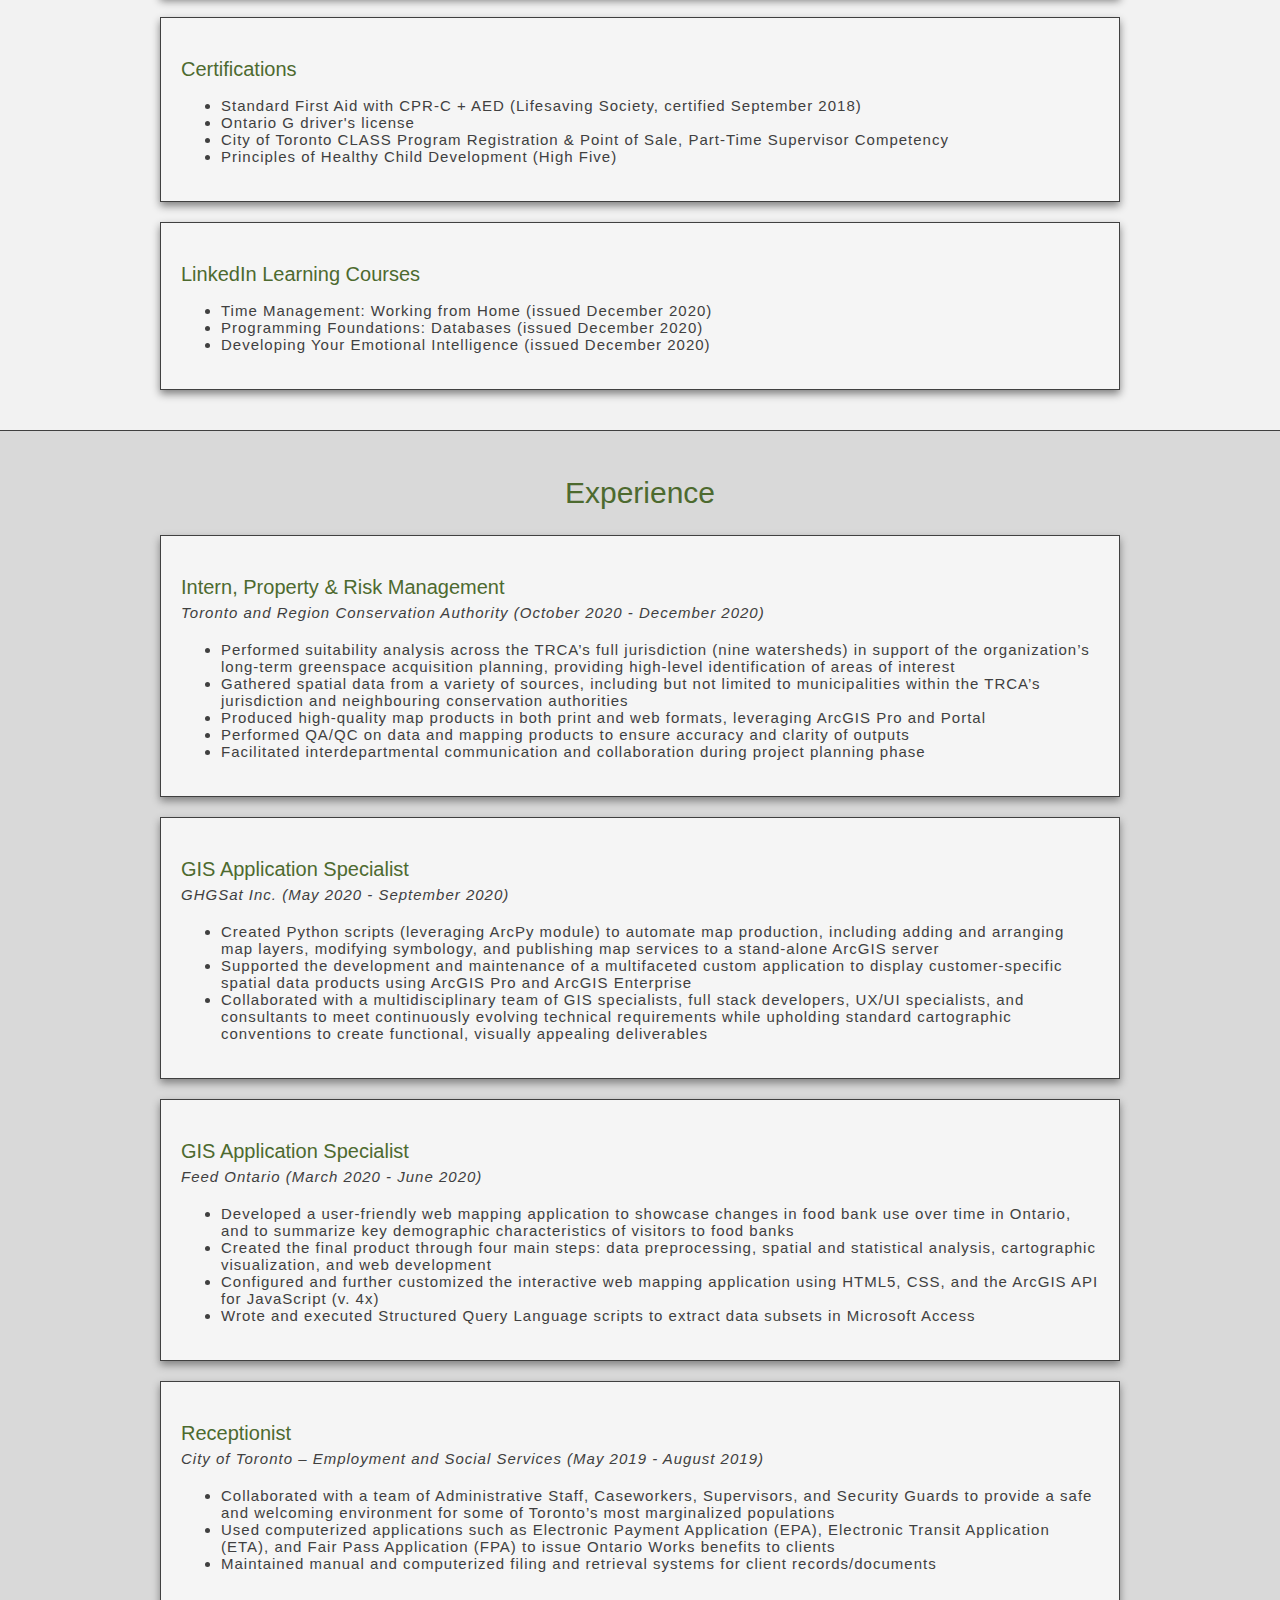
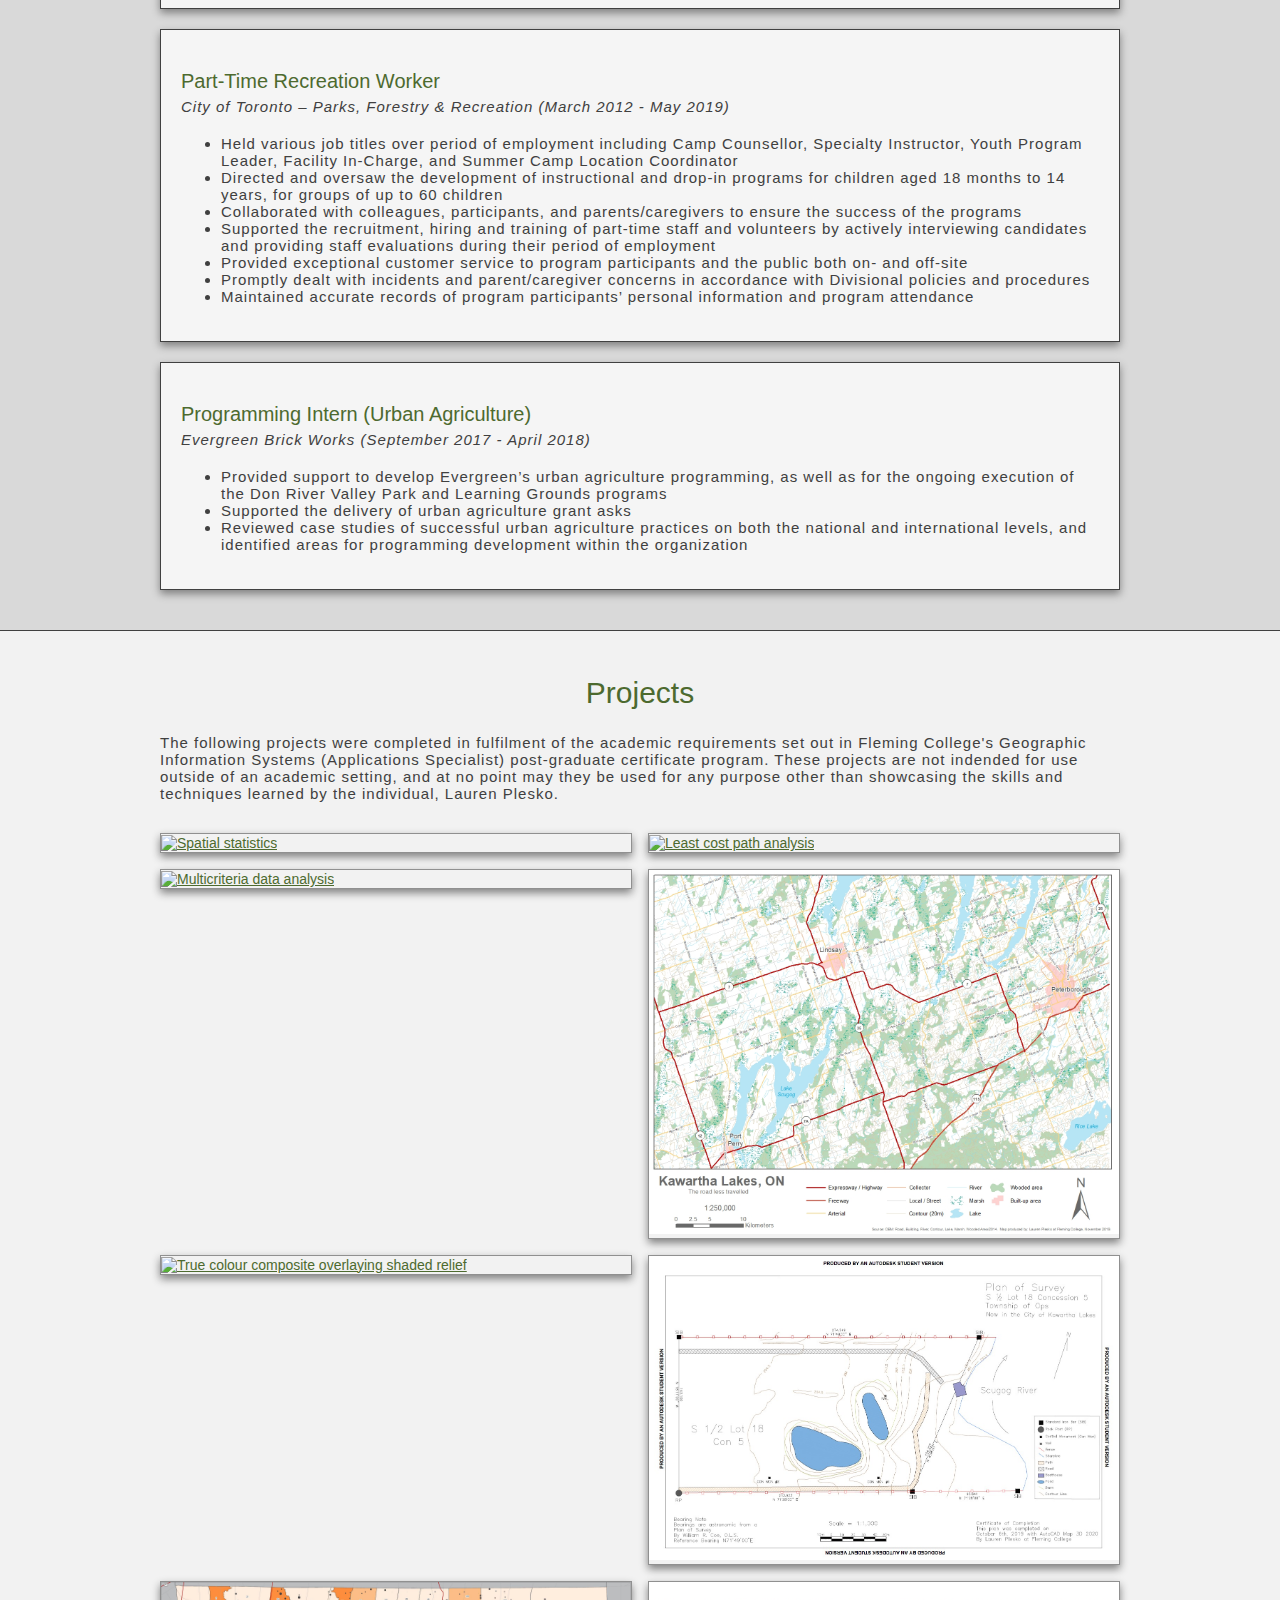
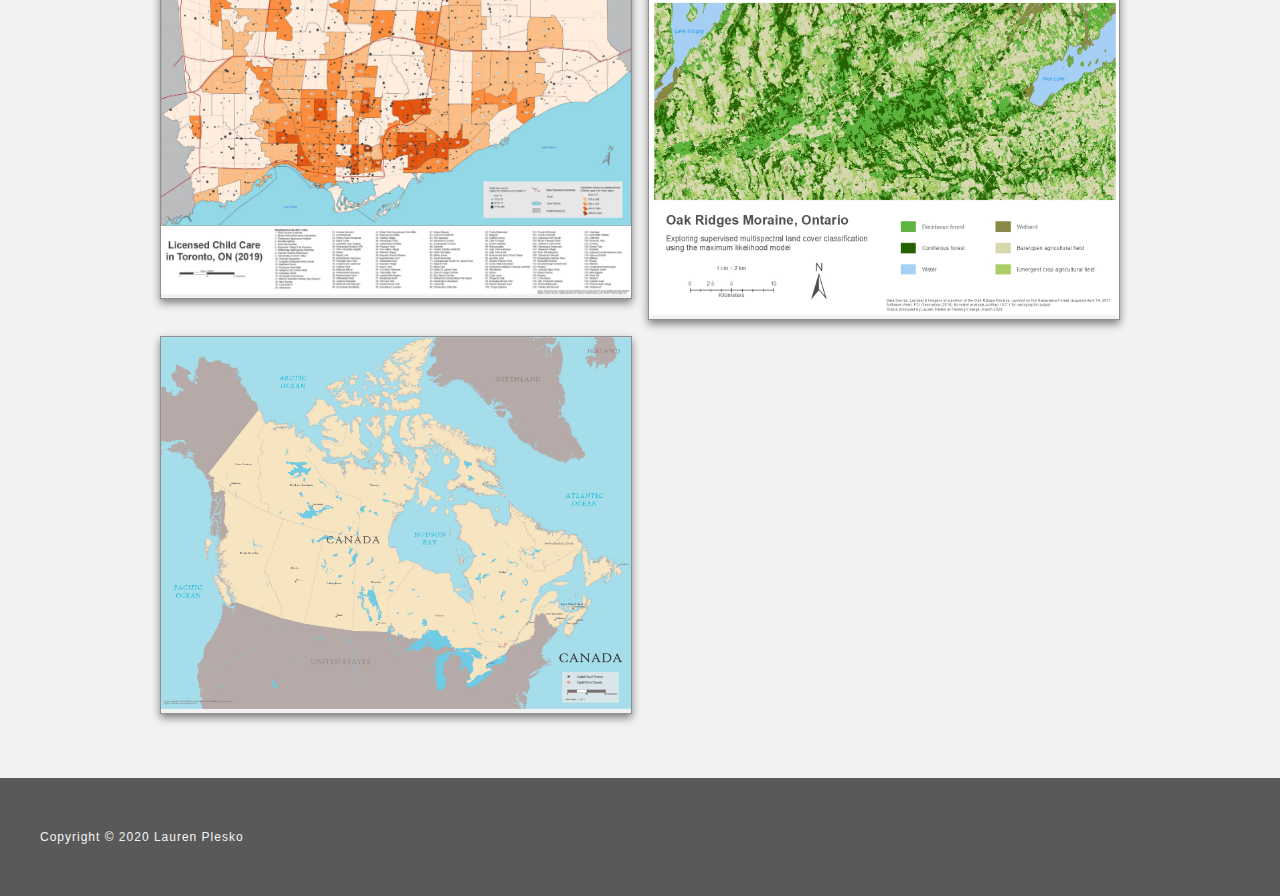
==== commit a5832438: "Update index.html" ====
--- a/index.html
+++ b/index.html
@@ -33,7 +33,10 @@
 <div class="aboutbackground">
   <div id="about">
     <h2>About</h2>
-    <p>Dedicated and enthusiastic young professional who is highly skilled in communication, conflict resolution, team leadership, and ArcGIS products.  As a soon-to-be graduate from the Fleming College GIS (Applications Specialist) program, I am looking to leverage my knowledge and experience into a full-time role focused on using GIS.</p>
+    <p>Dedicated and enthusiastic young professional who is highly skilled in communication, conflict resolution, team leadership, and ArcGIS products.  As a recent graduate with sturdy roots in Environmental Geography, Sociology, and GIS, I am looking to leverage my technical knowledge and analytical skills into a meaningful role.  
+	<br>
+	<br>
+	I see great value in using GIS to support environmental conservation and social services efforts to facilitate the equitable and allocation of supports, and I am eager to channel this passion into my daily work to make a positive difference in the lives of those around me.</p>
   </div>
 </div>
 
@@ -42,18 +45,17 @@
     <h2>Education</h2>
     <div class="educationitem">
       <h3>Post Graduate Certificate</h3>
-      <h4>Fleming College (September 2019 - June 2020)</h4>
-      <ul>
-        <li>Geographic Information Systems - Applications Specialist</li>
-        <li>Topics of focus include cartography, spatial analysis, web design, programming, remote sensing, database development, environmental modelling, and surveying/CAD mapping</li>
+      <h4>Geographic Information Systems – Applications Specialist (Fleming College, 2020)</h4>
+      <ul>
+        <li>Topics of focus included cartography, spatial analysis, web design, programming, database development, remote sensing, environmental modelling, and surveying/CAD mapping</li>
       </ul>
     </div>
 
     <div class="educationitem">
       <h3>Bachelor of Arts (Honours)</h3>
-      <h4>University of Toronto (2014 - 2018)</h4>
-      <ul>
-        <li>Major in Environmental Geography, Minor in Geographic Information Systems, Minor in Sociology</li>
+      <h4>Major in Environmental Geography, Minors in Sociology and Geographic Information Systems (University of Toronto, 2018)</h4>
+      <ul>
+        <li>Key areas of interest included biogeography, geomorphology, water resource management, crime and deviance, sociology of mental health, policy and inequality in post-secondary education, GIS for public health, and urbanization</li>
       </ul>
     </div>
   </div>
@@ -66,34 +68,40 @@
     <div class="keyskillsitem">
       <h3>Software</h3>
       <ul>
-        <li>ESRI ArcGIS products (ArcMap, ArcCatalog, ArcGIS Pro, ArcGIS Online, ArcGIS Enterprise)</li>
-        <li>PCI Geomatica</li>
-        <li>Microsoft Office Suite (including Microsoft Access and Visio</li>
-        <li>FME Workbench</li>
-        <li>Oracle SQL Developer</li>
-        <li>AutoCAD</li>
-        <li>Adobe Illustrator</li>
-        <li>Avenza MAPublisher</li>
+        <li>Esri’s ArcGIS Suite (Desktop, Pro, Online, Enterprise)</li>
+        <li>Avenza MAPublisher and Adobe Illustrator for cartographic visualizations</li>
+		<li>Microsoft Office Suite (including Microsoft Access)</li>
+        <li>Oracle SQL Developer and PostgreSQL</li>
+        <li>FME Workbench for ETL</li>
+		<li>PCI Geomatica</li>
+		<li>AutoCAD</li>
       </ul>
     </div>
 
     <div class="keyskillsitem">
       <h3>Programming Languages</h3>
       <ul>
+        <li>Structured Query Language (SQL)</li>
+        <li>HTML, CSS, JavaScript (including ArcGIS API for JavaScript, v. 4.x)</li>
         <li>Python (including ArcPy module)</li>
-        <li>SQL</li>
-        <li>HTML, CSS, JavaScript</li>
       </ul>
     </div>
 
     <div class="keyskillsitem">
       <h3>Certifications</h3>
       <ul>
-        <li>Standard First Aid with CPR-C (Lifesaving Society, certified September 2018)</li>
-        <li>Ontario G2 driver's license</li>
+        <li>Standard First Aid with CPR-C + AED (Lifesaving Society, certified September 2018)</li>
+        <li>Ontario G driver's license</li>
+        <li>City of Toronto CLASS Program Registration & Point of Sale, Part-Time Supervisor Competency</li>
         <li>Principles of Healthy Child Development (High Five)</li>
-        <li>City of Toronto CLASS Program Registration & Point of Sale, Part-Time Supervisor Competency</li>
-      </ul>
+    </div>
+	
+	<div class="keyskillsitem">
+      <h3>LinkedIn Learning Courses</h3>
+      <ul>
+        <li>Time Management: Working from Home (issued December 2020)</li>
+        <li>Programming Foundations: Databases (issued December 2020)</li>
+        <li>Developing Your Emotional Intelligence (issued December 2020)</li>
     </div>
   </div>
 </div>
@@ -102,45 +110,60 @@
 <div class="experiencebackground">
   <div id="experience">
     <h2>Experience</h2>
-    <div class="experienceitem">
-      <h3>Student Collaborative Project</h3>
-      <h4>Fleming College, in partnership with Feed Ontario (March 2020 - June 2020)</h4>
-      <ul>
-        <li>Collaboration with Fleming College and Feed Ontario to develop a web mapping application to communicate food bank usage over time across Ontario</li>
-        <li>Involves data acquisition and preprocessing, spatial and statistical analysis, visualization/presentation in the form of cartographic outputs embedded in a webpage, and enterprise/web technology</li>
-      </ul>
-    </div>
-
-    <div class="experienceitem">
-      <h3>Receptionist (Wellesley Place)</h3>
-      <h4>City of Toronto - Employment and Social Services (May 2019 - August 2019)</h4>
-      <ul>
-        <li>Collaborated with a dedicated team of Receptionists, Administrative Staff, Caseworkers, Supervisors, and Security Guards to provide a safe and welcoming environment for some of Toronto’s most marginalized populations</li>
-        <li>Utilized computerized applications such as Electronic Payment Application (EPA), Electronic Transit Application (ETA), and Fair Pass Application (FPA) to issue benefits to clients in the form of cheques, drug benefit cards, RBC reloadable payment cards, bus tokens, and Presto cards</li>
-        <li>Maintained manual and computerized filing and retrieval systems for records/documents</li>
-      </ul>
-    </div>
-
-    <div class="experienceitem">
-      <h3>Facility In-Charge, Youth Program Leader, Specialty Instructor, Camp Counsellor</h3>
-      <h4>City of Toronto - Parks, Forestry & Recreation (March 2012 - May 2019)</h4>
-      <ul>
-        <li>Planned and led instructional and drop-in programs for children aged 18 months to 14 years, for groups of up to 60 children</li>
-        <li>Ensured programs were flexible and allowed for effective integration of all participants regardless of skill level or ability, adapting constantly to suit the diverse needs of all participants</li>
-        <li>Promptly dealt with incidents and problems involving participants, families, and the general public</li>
-        <li>Collaborated with staff, participants, and parents/caregivers to ensure the success of the programs</li>
-      </ul>
-    </div>
-  
-    <div class="experienceitem">
-      <h3>Summer Camp Location Coordinator</h3>
-      <h4>City of Toronto - Parks, Forestry & Recreation (May 2017 - September 2018)</h4>
-      <ul>
-        <li>Assisted with the planning and implementation of camp-wide activities events for groups of approximately 60 children</li>
-        <li>Provided ongoing direction and feedback to camp staff to support skill and professional development</li>
-        <li>Supported recruitment, hiring and training of staff and volunteers</li>
-        <li>Provided exceptional customer service to program participants and the public, both on- and off-site</li>
-        <li>Maintained accurate records of program participants’ personal information and program attendance</li>
+	<div class="experienceitem">
+      <h3>Intern, Property & Risk Management</h3>
+      <h4>Toronto and Region Conservation Authority (October 2020 - December 2020)</h4>
+      <ul>
+        <li>Performed suitability analysis across the TRCA’s full jurisdiction (nine watersheds) in support of the organization’s long-term greenspace acquisition planning, providing high-level identification of areas of interest</li>
+        <li>Gathered spatial data from a variety of sources, including but not limited to municipalities within the TRCA’s jurisdiction and neighbouring conservation authorities </li>
+		<li>Produced high-quality map products in both print and web formats, leveraging ArcGIS Pro and Portal</li>
+		<li>Performed QA/QC on data and mapping products to ensure accuracy and clarity of outputs</li>
+		<li>Facilitated interdepartmental communication and collaboration during project planning phase</li>
+      </ul>
+    </div>
+	
+	<div class="experienceitem">
+      <h3>GIS Application Specialist</h3>
+      <h4>GHGSat Inc. (May 2020 - September 2020)</h4>
+      <ul>
+        <li>Created Python scripts (leveraging ArcPy module) to automate map production, including adding and arranging map layers, modifying symbology, and publishing map services to a stand-alone ArcGIS server</li>
+        <li>Supported the development and maintenance of a multifaceted custom application to display customer-specific spatial data products using ArcGIS Pro and ArcGIS Enterprise</li>
+		<li>Collaborated with a multidisciplinary team of GIS specialists, full stack developers, UX/UI specialists, and consultants to meet continuously evolving technical requirements while upholding standard cartographic conventions to create functional, visually appealing deliverables</li>
+      </ul>
+    </div>
+	
+    <div class="experienceitem">
+      <h3>GIS Application Specialist</h3>
+      <h4>Feed Ontario (March 2020 - June 2020)</h4>
+      <ul>
+        <li>Developed a user-friendly web mapping application to showcase changes in food bank use over time in Ontario, and to summarize key demographic characteristics of visitors to food banks</li>
+        <li>Created the final product through four main steps: data preprocessing, spatial and statistical analysis, cartographic visualization, and web development</li>
+		<li>Configured and further customized the interactive web mapping application using HTML5, CSS, and the ArcGIS API for JavaScript (v. 4x)</li>
+		<li>Wrote and executed Structured Query Language scripts to extract data subsets in Microsoft Access</li>
+      </ul>
+    </div>
+
+    <div class="experienceitem">
+      <h3>Receptionist</h3>
+      <h4>City of Toronto – Employment and Social Services (May 2019 - August 2019)</h4>
+      <ul>
+        <li>Collaborated with a team of Administrative Staff, Caseworkers, Supervisors, and Security Guards to provide a safe and welcoming environment for some of Toronto’s most marginalized populations</li>
+        <li>Used computerized applications such as Electronic Payment Application (EPA), Electronic Transit Application (ETA), and Fair Pass Application (FPA) to issue Ontario Works benefits to clients</li>
+        <li>Maintained manual and computerized filing and retrieval systems for client records/documents</li>
+      </ul>
+    </div>
+
+    <div class="experienceitem">
+      <h3>Part-Time Recreation Worker</h3>
+      <h4>City of Toronto – Parks, Forestry & Recreation (March 2012 - May 2019)</h4>
+      <ul>
+        <li>Held various job titles over period of employment including Camp Counsellor, Specialty Instructor, Youth Program Leader, Facility In-Charge, and Summer Camp Location Coordinator</li>
+        <li>Directed and oversaw the development of instructional and drop-in programs for children aged 18 months to 14 years, for groups of up to 60 children</li>
+        <li>Collaborated with colleagues, participants, and parents/caregivers to ensure the success of the programs</li>
+        <li>Supported the recruitment, hiring and training of part-time staff and volunteers by actively interviewing candidates and providing staff evaluations during their period of employment</li>
+		<li>Provided exceptional customer service to program participants and the public both on- and off-site</li>
+		<li>Promptly dealt with incidents and parent/caregiver concerns in accordance with Divisional policies and procedures</li>
+		<li>Maintained accurate records of program participants’ personal information and program attendance</li>
       </ul>
     </div>
 
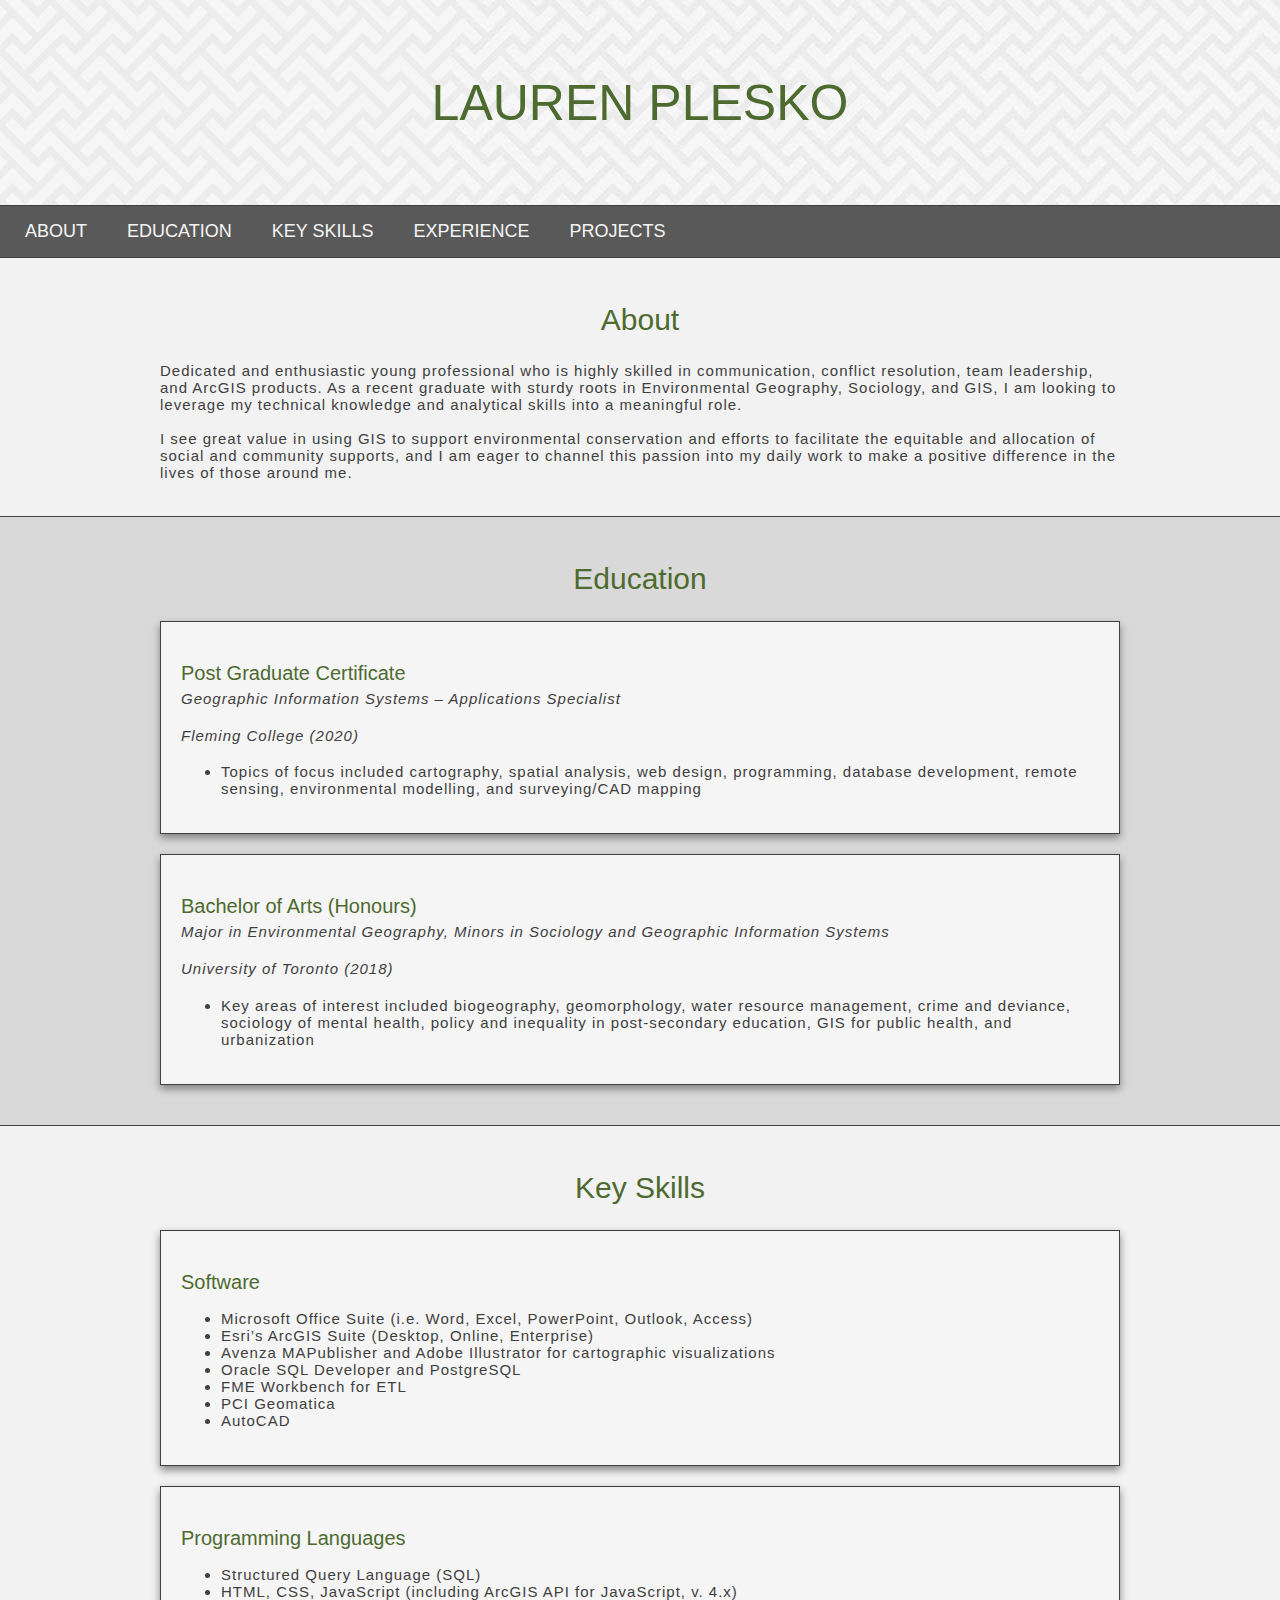
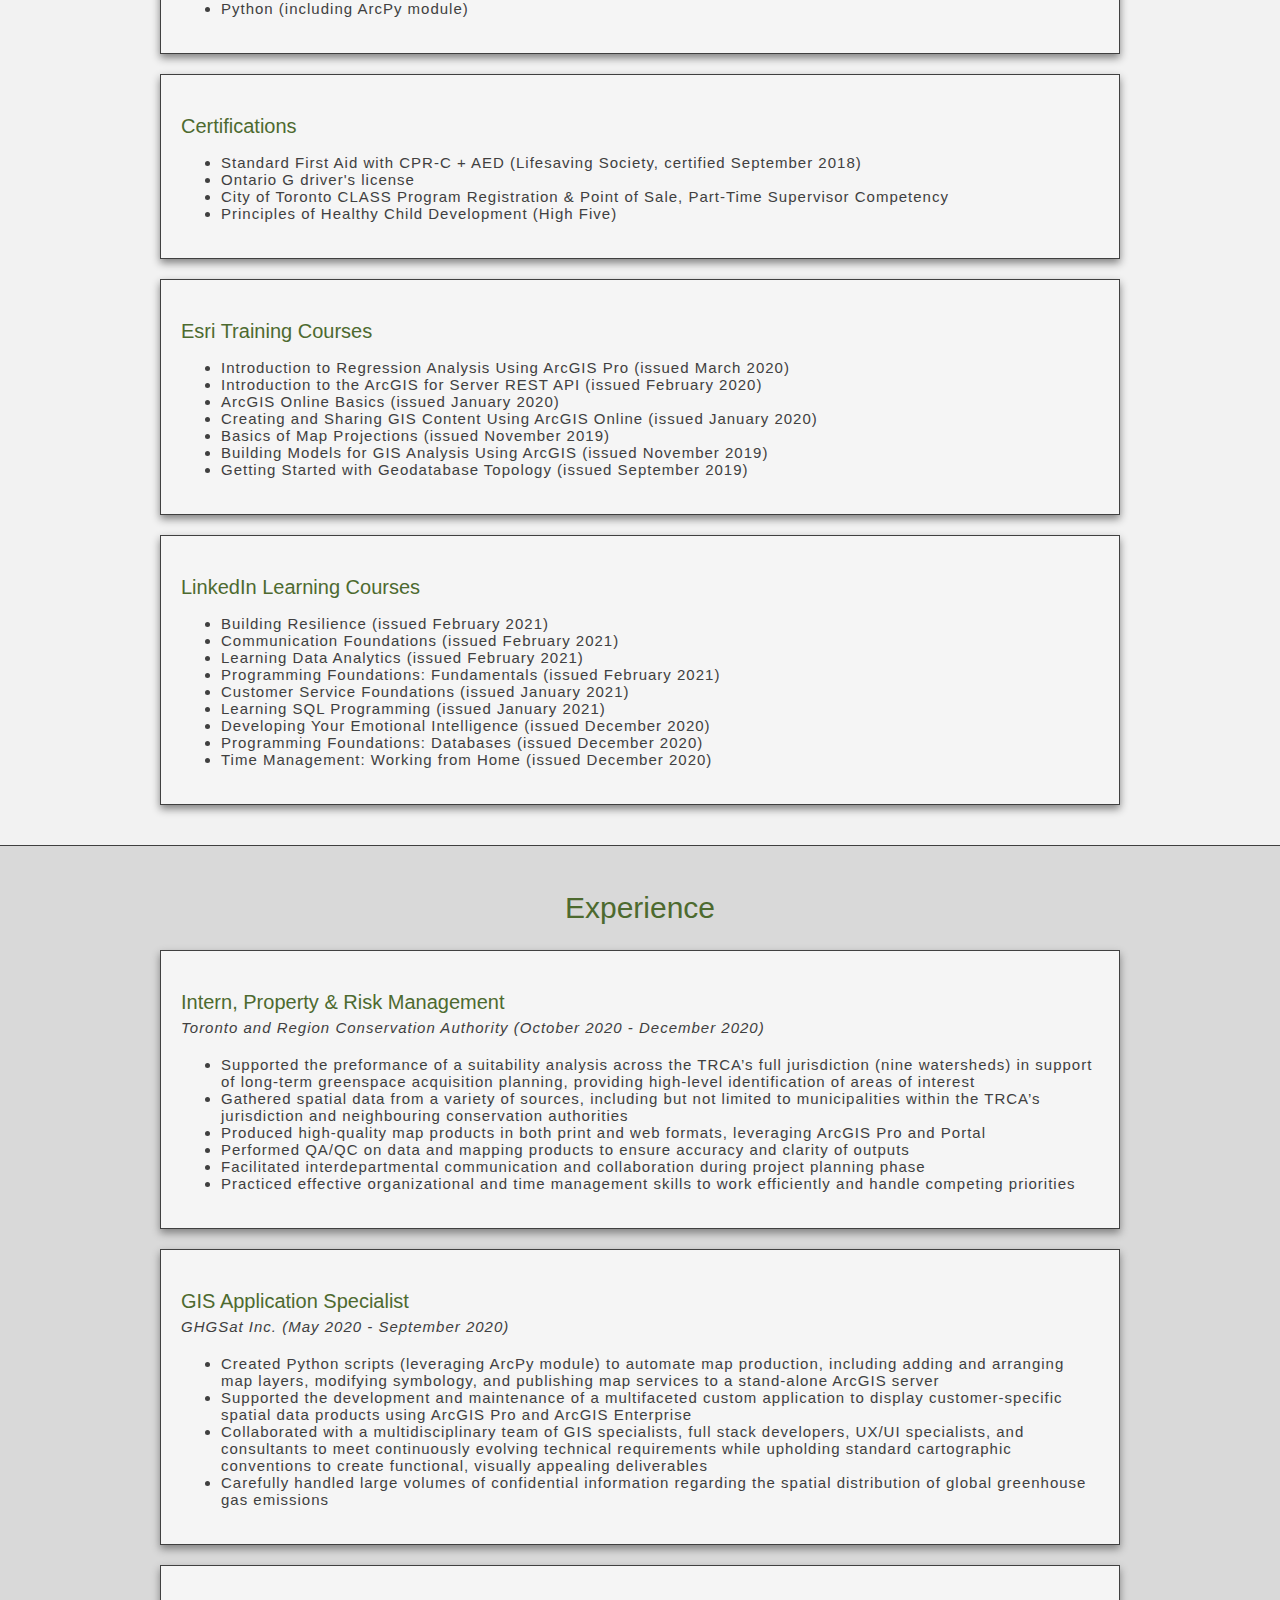
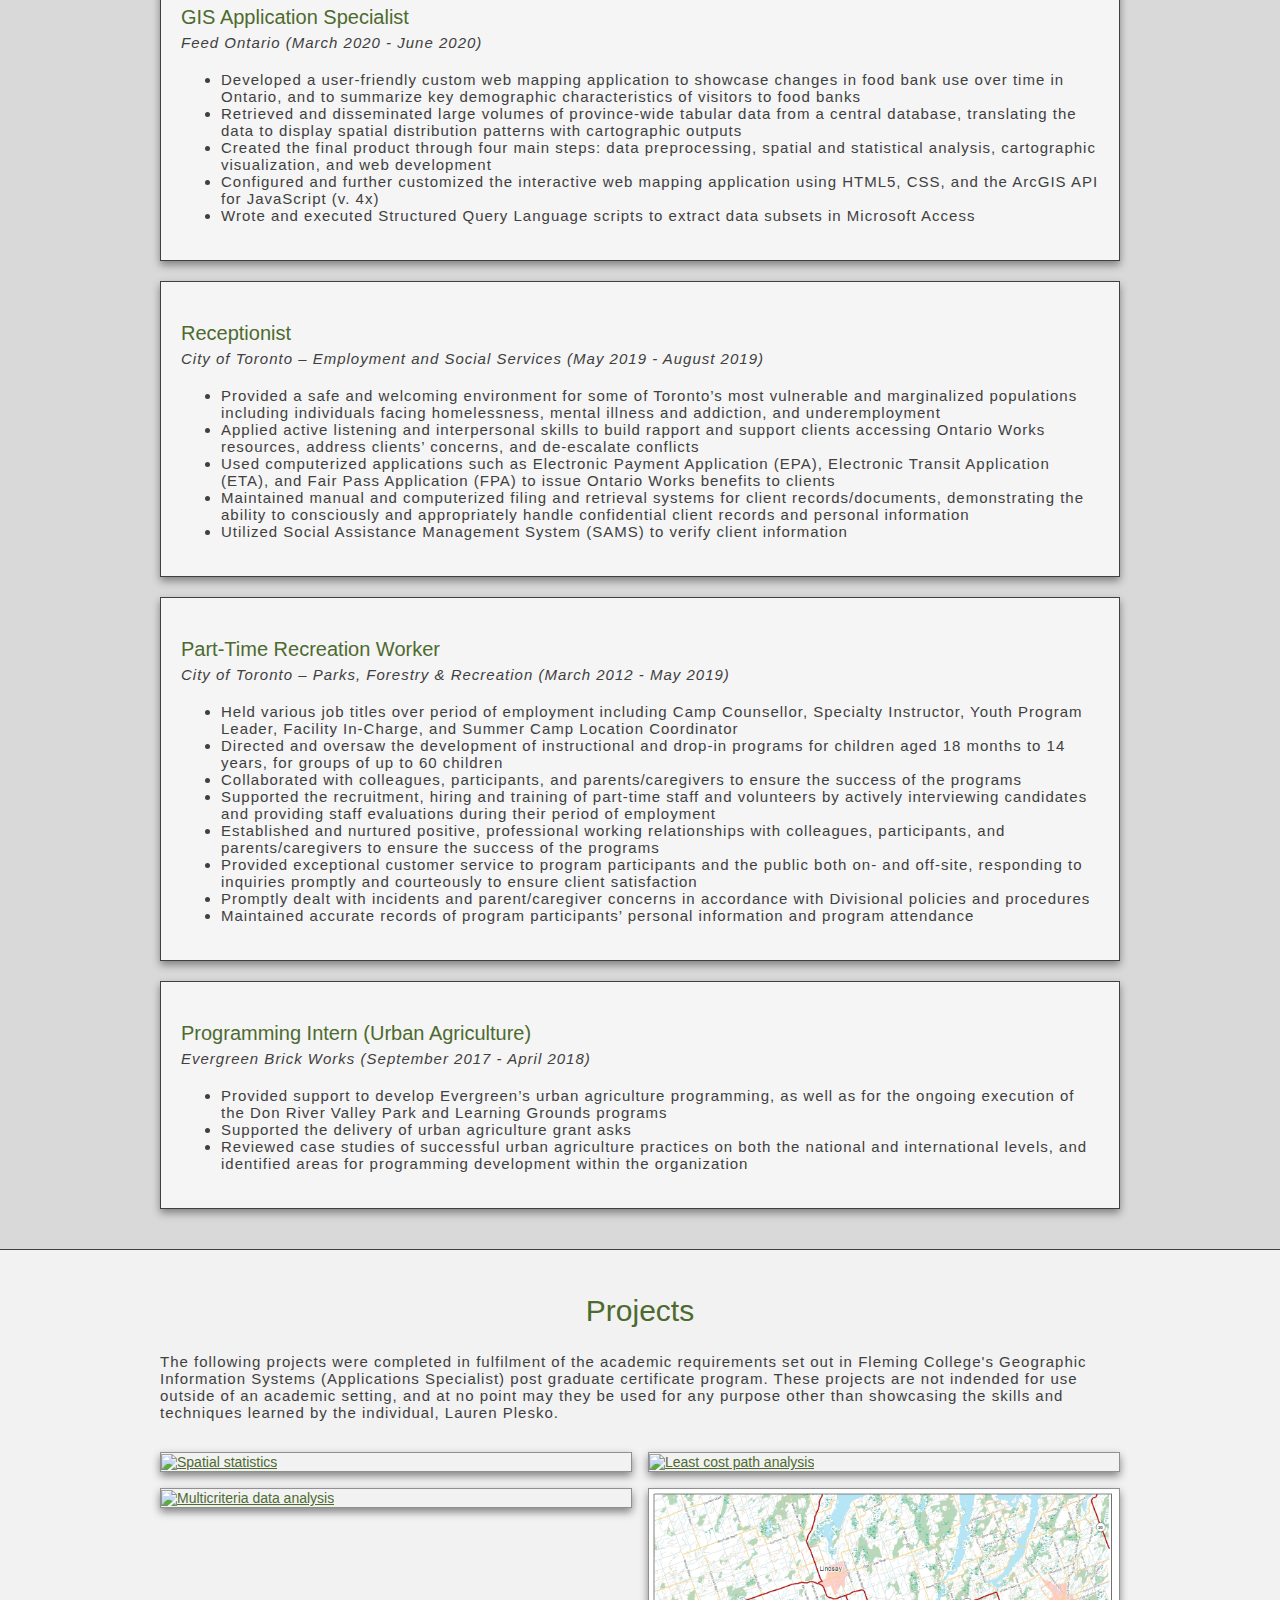
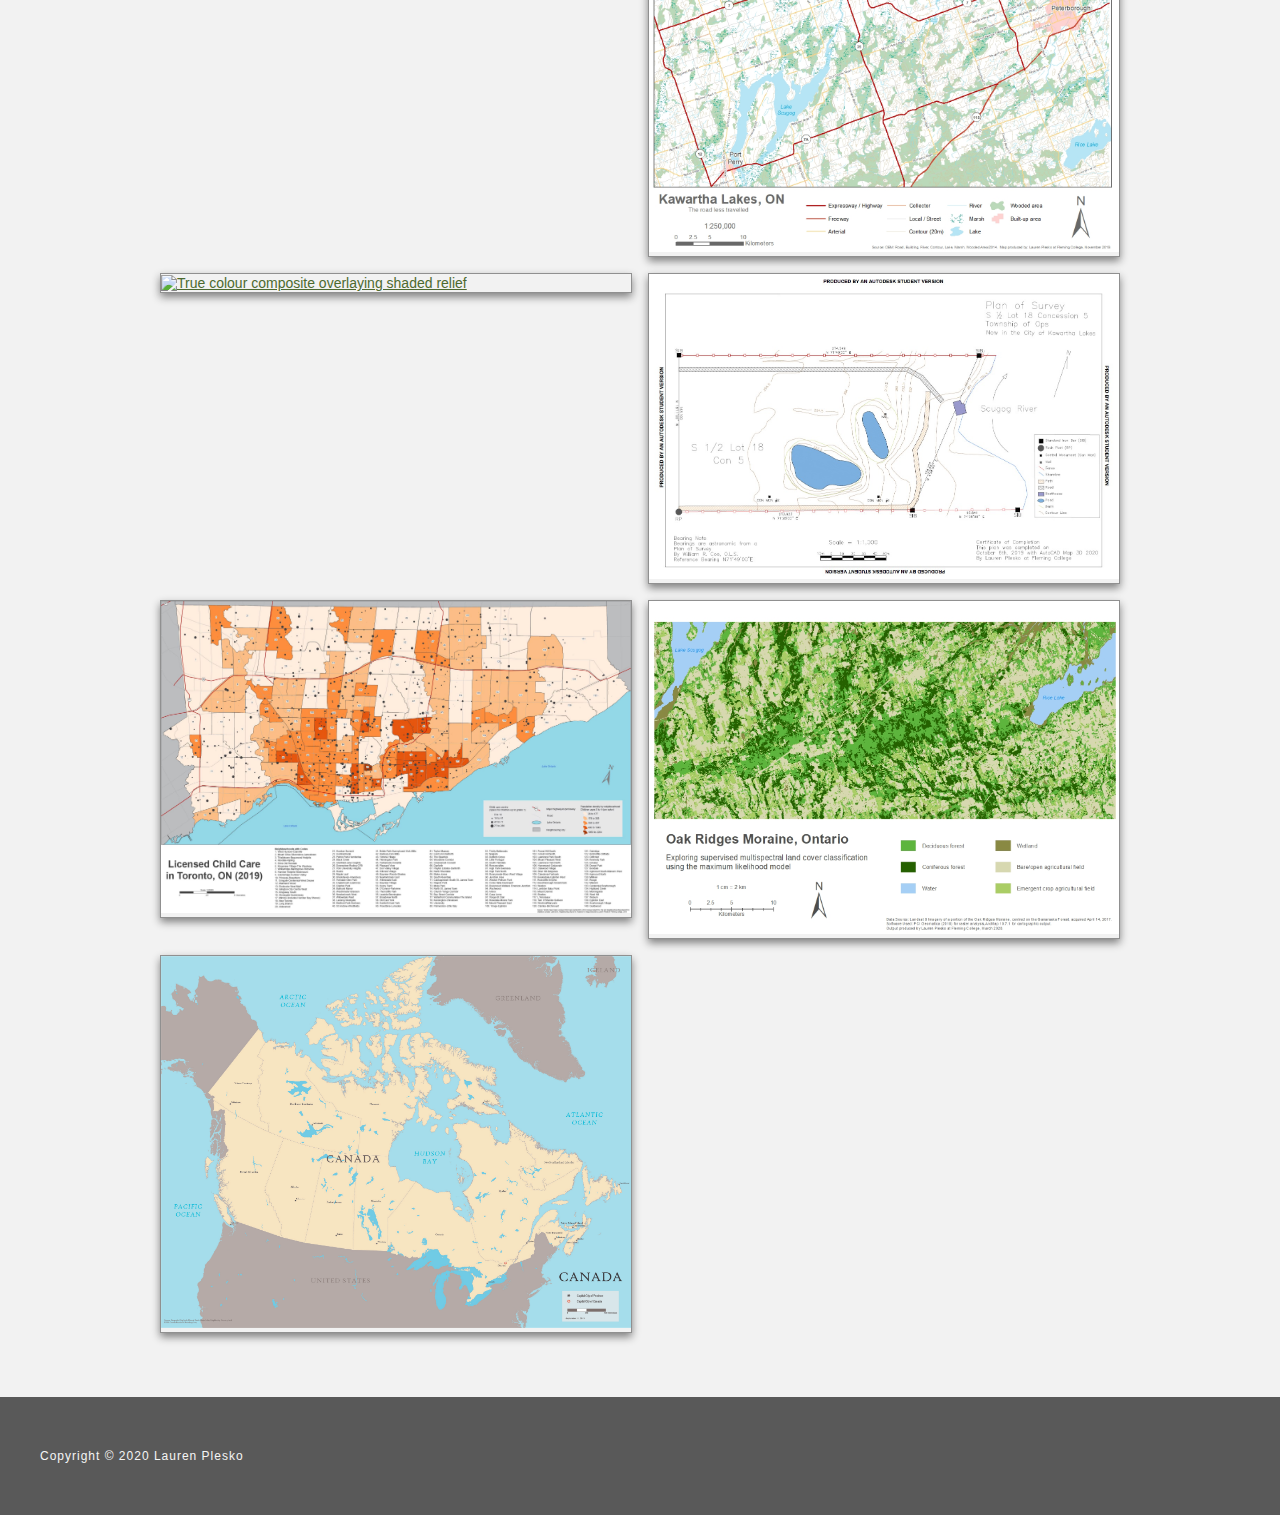
==== commit 30a3297d: "Update index.html" ====
--- a/index.html
+++ b/index.html
@@ -11,178 +11,207 @@
 
 <!-- HEADER -->
 <header>
-  <h1>LAUREN PLESKO</h1>
+ 	<h1>LAUREN PLESKO</h1>
 </header>
 
 <!-- NAVIGATION SECTION -->
 <nav> <!-- Navigation inspiration: https://www.w3schools.com/howto/howto_js_topnav_responsive.asp -->
-  <div class="navbar" id="mynavbar">
-      <a href="#about">ABOUT</a>
-      <a href="#education">EDUCATION</a>
-      <a href="#keyskills">KEY SKILLS</a>
-      <a href="#experience">EXPERIENCE</a>
-      <a href="#projects">PROJECTS</a>
-      <a href="javascript:void(0);" class="icon" onclick="myFunction()">
-          <i class="fa fa-bars"></i>
-      </a>
-  </div>
+	<div class="navbar" id="mynavbar">
+		<a href="#about">ABOUT</a>
+		<a href="#education">EDUCATION</a>
+		<a href="#keyskills">KEY SKILLS</a>
+		<a href="#experience">EXPERIENCE</a>
+		<a href="#projects">PROJECTS</a>
+		<a href="javascript:void(0);" class="icon" onclick="myFunction()">
+			<i class="fa fa-bars"></i>
+		</a>
+	</div>
 </nav>
 
 
 <!-- MAIN SECTION WITH BODY OF TEXT -->
 <div class="aboutbackground">
-  <div id="about">
-    <h2>About</h2>
-    <p>Dedicated and enthusiastic young professional who is highly skilled in communication, conflict resolution, team leadership, and ArcGIS products.  As a recent graduate with sturdy roots in Environmental Geography, Sociology, and GIS, I am looking to leverage my technical knowledge and analytical skills into a meaningful role.  
-	<br>
-	<br>
-	I see great value in using GIS to support environmental conservation and social services efforts to facilitate the equitable and allocation of supports, and I am eager to channel this passion into my daily work to make a positive difference in the lives of those around me.</p>
-  </div>
+	<div id="about">
+		<h2>About</h2>
+		<p>Dedicated and enthusiastic young professional who is highly skilled in communication, conflict resolution, team leadership, and ArcGIS products.  As a recent graduate with sturdy roots in Environmental Geography, Sociology, and GIS, I am looking to leverage my technical knowledge and analytical skills into a meaningful role.  
+			<br>
+			<br>
+		I see great value in using GIS to support environmental conservation and efforts to facilitate the equitable and allocation of social and community supports, and I am eager to channel this passion into my daily work to make a positive difference in the lives of those around me.</p>
+	</div>
 </div>
 
 <div class="educationbackground">
-  <div id="education">
-    <h2>Education</h2>
-    <div class="educationitem">
-      <h3>Post Graduate Certificate</h3>
-      <h4>Geographic Information Systems – Applications Specialist (Fleming College, 2020)</h4>
-      <ul>
-        <li>Topics of focus included cartography, spatial analysis, web design, programming, database development, remote sensing, environmental modelling, and surveying/CAD mapping</li>
-      </ul>
-    </div>
-
-    <div class="educationitem">
-      <h3>Bachelor of Arts (Honours)</h3>
-      <h4>Major in Environmental Geography, Minors in Sociology and Geographic Information Systems (University of Toronto, 2018)</h4>
-      <ul>
-        <li>Key areas of interest included biogeography, geomorphology, water resource management, crime and deviance, sociology of mental health, policy and inequality in post-secondary education, GIS for public health, and urbanization</li>
-      </ul>
-    </div>
-  </div>
+	<div id="education">
+		<h2>Education</h2>
+		<div class="educationitem">
+			<h3>Post Graduate Certificate</h3>
+			<h4>Geographic Information Systems – Applications Specialist</h4>
+			<h4>Fleming College (2020)</h4>
+			<ul>
+				<li>Topics of focus included cartography, spatial analysis, web design, programming, database development, remote sensing, environmental modelling, and surveying/CAD mapping</li>
+			</ul>
+		</div>
+
+		<div class="educationitem">
+			<h3>Bachelor of Arts (Honours)</h3>
+			<h4>Major in Environmental Geography, Minors in Sociology and Geographic Information Systems</h4>
+			<h4>University of Toronto (2018)</h4>
+			<ul>
+				<li>Key areas of interest included biogeography, geomorphology, water resource management, crime and deviance, sociology of mental health, policy and inequality in post-secondary education, GIS for public health, and urbanization</li>
+			</ul>
+		</div>
+	</div>
 </div>
 
 
 <div class="keyskillsbackground">
-  <div id="keyskills">
-    <h2>Key Skills</h2>
-    <div class="keyskillsitem">
-      <h3>Software</h3>
-      <ul>
-        <li>Esri’s ArcGIS Suite (Desktop, Pro, Online, Enterprise)</li>
-        <li>Avenza MAPublisher and Adobe Illustrator for cartographic visualizations</li>
-		<li>Microsoft Office Suite (including Microsoft Access)</li>
-        <li>Oracle SQL Developer and PostgreSQL</li>
-        <li>FME Workbench for ETL</li>
-		<li>PCI Geomatica</li>
-		<li>AutoCAD</li>
-      </ul>
-    </div>
-
-    <div class="keyskillsitem">
-      <h3>Programming Languages</h3>
-      <ul>
-        <li>Structured Query Language (SQL)</li>
-        <li>HTML, CSS, JavaScript (including ArcGIS API for JavaScript, v. 4.x)</li>
-        <li>Python (including ArcPy module)</li>
-      </ul>
-    </div>
-
-    <div class="keyskillsitem">
-      <h3>Certifications</h3>
-      <ul>
-        <li>Standard First Aid with CPR-C + AED (Lifesaving Society, certified September 2018)</li>
-        <li>Ontario G driver's license</li>
-        <li>City of Toronto CLASS Program Registration & Point of Sale, Part-Time Supervisor Competency</li>
-        <li>Principles of Healthy Child Development (High Five)</li>
-    </div>
+	<div id="keyskills">
+		<h2>Key Skills</h2>
+		<div class="keyskillsitem">
+			<h3>Software</h3>
+			<ul>
+				<li>Microsoft Office Suite (i.e. Word, Excel, PowerPoint, Outlook, Access)</li>
+				<li>Esri’s ArcGIS Suite (Desktop, Online, Enterprise)</li>
+        		<li>Avenza MAPublisher and Adobe Illustrator for cartographic visualizations</li>
+        		<li>Oracle SQL Developer and PostgreSQL</li>
+        		<li>FME Workbench for ETL</li>
+				<li>PCI Geomatica</li>
+				<li>AutoCAD</li>
+      		</ul>
+    	</div>
+
+		<div class="keyskillsitem">
+			<h3>Programming Languages</h3>
+			<ul>
+        		<li>Structured Query Language (SQL)</li>
+        		<li>HTML, CSS, JavaScript (including ArcGIS API for JavaScript, v. 4.x)</li>
+        		<li>Python (including ArcPy module)</li>
+      		</ul>
+    	</div>
+
+    	<div class="keyskillsitem">
+      		<h3>Certifications</h3>
+      		<ul>
+        		<li>Standard First Aid with CPR-C + AED (Lifesaving Society, certified September 2018)</li>
+        		<li>Ontario G driver's license</li>
+        		<li>City of Toronto CLASS Program Registration & Point of Sale, Part-Time Supervisor Competency</li>
+        		<li>Principles of Healthy Child Development (High Five)</li>
+			</ul>
+    	</div>
+
+    	<div class="keyskillsitem">
+      		<h3>Esri Training Courses</h3>
+      		<ul>
+        		<li>Introduction to Regression Analysis Using ArcGIS Pro (issued March 2020)</li>
+        		<li>Introduction to the ArcGIS for Server REST API (issued February 2020)</li>
+				<li>ArcGIS Online Basics (issued January 2020)</li>
+				<li>Creating and Sharing GIS Content Using ArcGIS Online (issued January 2020)</li>
+				<li>Basics of Map Projections (issued November 2019)</li>
+				<li>Building Models for GIS Analysis Using ArcGIS (issued November 2019)</li>
+				<li>Getting Started with Geodatabase Topology (issued September 2019)</li>
+			</ul>
+    	</div>
+	   
+    	<div class="keyskillsitem">
+      		<h3>LinkedIn Learning Courses</h3>
+      		<ul>
+				<li>Building Resilience (issued February 2021)</li>
+				<li>Communication Foundations (issued February 2021)</li>
+				<li>Learning Data Analytics (issued February 2021)</li>
+				<li>Programming Foundations: Fundamentals (issued February 2021)</li>
+				<li>Customer Service Foundations (issued January 2021)</li>
+				<li>Learning SQL Programming (issued January 2021)</li>
+        		<li>Developing Your Emotional Intelligence (issued December 2020)</li>
+        		<li>Programming Foundations: Databases (issued December 2020)</li>
+				<li>Time Management: Working from Home (issued December 2020)</li>
+			</ul>
+    	</div>
+	</div>
+</div>
+
+
+<div class="experiencebackground">
+	<div id="experience">
+    	<h2>Experience</h2>
+		<div class="experienceitem">
+			<h3>Intern, Property & Risk Management</h3>
+      		<h4>Toronto and Region Conservation Authority (October 2020 - December 2020)</h4>
+      		<ul>
+        		<li>Supported the preformance of a suitability analysis across the TRCA’s full jurisdiction (nine watersheds) in support of long-term greenspace acquisition planning, providing high-level identification of areas of interest</li>
+        		<li>Gathered spatial data from a variety of sources, including but not limited to municipalities within the TRCA’s jurisdiction and neighbouring conservation authorities </li>
+				<li>Produced high-quality map products in both print and web formats, leveraging ArcGIS Pro and Portal</li>
+				<li>Performed QA/QC on data and mapping products to ensure accuracy and clarity of outputs</li>
+				<li>Facilitated interdepartmental communication and collaboration during project planning phase</li>
+	      		<li>Practiced effective organizational and time management skills to work efficiently and handle competing priorities</li>
+      		</ul>
+    	</div>
 	
-	<div class="keyskillsitem">
-      <h3>LinkedIn Learning Courses</h3>
-      <ul>
-        <li>Time Management: Working from Home (issued December 2020)</li>
-        <li>Programming Foundations: Databases (issued December 2020)</li>
-        <li>Developing Your Emotional Intelligence (issued December 2020)</li>
-    </div>
-  </div>
-</div>
-
-
-<div class="experiencebackground">
-  <div id="experience">
-    <h2>Experience</h2>
-	<div class="experienceitem">
-      <h3>Intern, Property & Risk Management</h3>
-      <h4>Toronto and Region Conservation Authority (October 2020 - December 2020)</h4>
-      <ul>
-        <li>Performed suitability analysis across the TRCA’s full jurisdiction (nine watersheds) in support of the organization’s long-term greenspace acquisition planning, providing high-level identification of areas of interest</li>
-        <li>Gathered spatial data from a variety of sources, including but not limited to municipalities within the TRCA’s jurisdiction and neighbouring conservation authorities </li>
-		<li>Produced high-quality map products in both print and web formats, leveraging ArcGIS Pro and Portal</li>
-		<li>Performed QA/QC on data and mapping products to ensure accuracy and clarity of outputs</li>
-		<li>Facilitated interdepartmental communication and collaboration during project planning phase</li>
-      </ul>
-    </div>
+		<div class="experienceitem">
+      		<h3>GIS Application Specialist</h3>
+      		<h4>GHGSat Inc. (May 2020 - September 2020)</h4>
+      		<ul>
+        		<li>Created Python scripts (leveraging ArcPy module) to automate map production, including adding and arranging map layers, modifying symbology, and publishing map services to a stand-alone ArcGIS server</li>
+        		<li>Supported the development and maintenance of a multifaceted custom application to display customer-specific spatial data products using ArcGIS Pro and ArcGIS Enterprise</li>
+				<li>Collaborated with a multidisciplinary team of GIS specialists, full stack developers, UX/UI specialists, and consultants to meet continuously evolving technical requirements while upholding standard cartographic conventions to create functional, visually appealing deliverables</li>
+				<li>Carefully handled large volumes of confidential information regarding the spatial distribution of global greenhouse gas emissions</li>
+      		</ul>
+    	</div>
 	
-	<div class="experienceitem">
-      <h3>GIS Application Specialist</h3>
-      <h4>GHGSat Inc. (May 2020 - September 2020)</h4>
-      <ul>
-        <li>Created Python scripts (leveraging ArcPy module) to automate map production, including adding and arranging map layers, modifying symbology, and publishing map services to a stand-alone ArcGIS server</li>
-        <li>Supported the development and maintenance of a multifaceted custom application to display customer-specific spatial data products using ArcGIS Pro and ArcGIS Enterprise</li>
-		<li>Collaborated with a multidisciplinary team of GIS specialists, full stack developers, UX/UI specialists, and consultants to meet continuously evolving technical requirements while upholding standard cartographic conventions to create functional, visually appealing deliverables</li>
-      </ul>
-    </div>
-	
-    <div class="experienceitem">
-      <h3>GIS Application Specialist</h3>
-      <h4>Feed Ontario (March 2020 - June 2020)</h4>
-      <ul>
-        <li>Developed a user-friendly web mapping application to showcase changes in food bank use over time in Ontario, and to summarize key demographic characteristics of visitors to food banks</li>
-        <li>Created the final product through four main steps: data preprocessing, spatial and statistical analysis, cartographic visualization, and web development</li>
-		<li>Configured and further customized the interactive web mapping application using HTML5, CSS, and the ArcGIS API for JavaScript (v. 4x)</li>
-		<li>Wrote and executed Structured Query Language scripts to extract data subsets in Microsoft Access</li>
-      </ul>
-    </div>
-
-    <div class="experienceitem">
-      <h3>Receptionist</h3>
-      <h4>City of Toronto – Employment and Social Services (May 2019 - August 2019)</h4>
-      <ul>
-        <li>Collaborated with a team of Administrative Staff, Caseworkers, Supervisors, and Security Guards to provide a safe and welcoming environment for some of Toronto’s most marginalized populations</li>
-        <li>Used computerized applications such as Electronic Payment Application (EPA), Electronic Transit Application (ETA), and Fair Pass Application (FPA) to issue Ontario Works benefits to clients</li>
-        <li>Maintained manual and computerized filing and retrieval systems for client records/documents</li>
-      </ul>
-    </div>
-
-    <div class="experienceitem">
-      <h3>Part-Time Recreation Worker</h3>
-      <h4>City of Toronto – Parks, Forestry & Recreation (March 2012 - May 2019)</h4>
-      <ul>
-        <li>Held various job titles over period of employment including Camp Counsellor, Specialty Instructor, Youth Program Leader, Facility In-Charge, and Summer Camp Location Coordinator</li>
-        <li>Directed and oversaw the development of instructional and drop-in programs for children aged 18 months to 14 years, for groups of up to 60 children</li>
-        <li>Collaborated with colleagues, participants, and parents/caregivers to ensure the success of the programs</li>
-        <li>Supported the recruitment, hiring and training of part-time staff and volunteers by actively interviewing candidates and providing staff evaluations during their period of employment</li>
-		<li>Provided exceptional customer service to program participants and the public both on- and off-site</li>
-		<li>Promptly dealt with incidents and parent/caregiver concerns in accordance with Divisional policies and procedures</li>
-		<li>Maintained accurate records of program participants’ personal information and program attendance</li>
-      </ul>
-    </div>
-
-    <div class="experienceitem">
-      <h3>Programming Intern (Urban Agriculture)</h3>
-      <h4>Evergreen Brick Works (September 2017 - April 2018)</h4>
-      <ul>
-        <li>Provided support to develop Evergreen’s urban agriculture programming, as well as for the ongoing execution of the Don River Valley Park and Learning Grounds programs</li>
-        <li>Supported the delivery of urban agriculture grant asks</li>
-        <li>Reviewed case studies of successful urban agriculture practices on both the national and international levels, and identified areas for programming development within the organization</li>
-      </ul>
-    </div>
-  </div>
+    	<div class="experienceitem">
+      		<h3>GIS Application Specialist</h3>
+      		<h4>Feed Ontario (March 2020 - June 2020)</h4>
+      		<ul>
+        		<li>Developed a user-friendly custom web mapping application to showcase changes in food bank use over time in Ontario, and to summarize key demographic characteristics of visitors to food banks</li>
+        		<li>Retrieved and disseminated large volumes of province-wide tabular data from a central database, translating the data to display spatial distribution patterns with cartographic outputs</li>
+				<li>Created the final product through four main steps: data preprocessing, spatial and statistical analysis, cartographic visualization, and web development</li>
+				<li>Configured and further customized the interactive web mapping application using HTML5, CSS, and the ArcGIS API for JavaScript (v. 4x)</li>
+				<li>Wrote and executed Structured Query Language scripts to extract data subsets in Microsoft Access</li>
+      		</ul>
+    	</div>
+
+    	<div class="experienceitem">
+      		<h3>Receptionist</h3>
+      		<h4>City of Toronto – Employment and Social Services (May 2019 - August 2019)</h4>
+      		<ul>
+        		<li>Provided a safe and welcoming environment for some of Toronto’s most vulnerable and marginalized populations including individuals facing homelessness, mental illness and addiction, and underemployment</li>
+        		<li>Applied active listening and interpersonal skills to build rapport and support clients accessing Ontario Works resources, address clients’ concerns, and de-escalate conflicts</li>
+        		<li>Used computerized applications such as Electronic Payment Application (EPA), Electronic Transit Application (ETA), and Fair Pass Application (FPA) to issue Ontario Works benefits to clients</li>
+				<li>Maintained manual and computerized filing and retrieval systems for client records/documents, demonstrating the ability to consciously and appropriately handle confidential client records and personal information</li>
+				<li>Utilized Social Assistance Management System (SAMS) to verify client information</li>
+      		</ul>
+    	</div>
+
+    	<div class="experienceitem">
+      		<h3>Part-Time Recreation Worker</h3>
+      		<h4>City of Toronto – Parks, Forestry & Recreation (March 2012 - May 2019)</h4>
+      		<ul>
+        		<li>Held various job titles over period of employment including Camp Counsellor, Specialty Instructor, Youth Program Leader, Facility In-Charge, and Summer Camp Location Coordinator</li>
+        		<li>Directed and oversaw the development of instructional and drop-in programs for children aged 18 months to 14 years, for groups of up to 60 children</li>
+        		<li>Collaborated with colleagues, participants, and parents/caregivers to ensure the success of the programs</li>
+        		<li>Supported the recruitment, hiring and training of part-time staff and volunteers by actively interviewing candidates and providing staff evaluations during their period of employment</li>
+				<li>Established and nurtured positive, professional working relationships with colleagues, participants, and parents/caregivers to ensure the success of the programs</li>
+				<li>Provided exceptional customer service to program participants and the public both on- and off-site, responding to inquiries promptly and courteously to ensure client satisfaction</li>
+				<li>Promptly dealt with incidents and parent/caregiver concerns in accordance with Divisional policies and procedures</li>
+				<li>Maintained accurate records of program participants’ personal information and program attendance</li>
+      		</ul>
+    	</div>
+
+    	<div class="experienceitem">
+      		<h3>Programming Intern (Urban Agriculture)</h3>
+      		<h4>Evergreen Brick Works (September 2017 - April 2018)</h4>
+      		<ul>
+        		<li>Provided support to develop Evergreen’s urban agriculture programming, as well as for the ongoing execution of the Don River Valley Park and Learning Grounds programs</li>
+        		<li>Supported the delivery of urban agriculture grant asks</li>
+        		<li>Reviewed case studies of successful urban agriculture practices on both the national and international levels, and identified areas for programming development within the organization</li>
+      		</ul>
+    	</div>
+	</div>
 </div>
 
 <div class="projectsbackground">
   <div id="projects">
     <h2>Projects</h2>
-    <p>The following projects were completed in fulfilment of the academic requirements set out in Fleming College's Geographic Information Systems (Applications Specialist) post-graduate certificate program. These projects are not indended for use outside of an academic setting, and at no point may they be used for any purpose other than showcasing the skills and techniques learned by the individual, Lauren Plesko.</p>
+    <p>The following projects were completed in fulfilment of the academic requirements set out in Fleming College's Geographic Information Systems (Applications Specialist) post graduate certificate program. These projects are not indended for use outside of an academic setting, and at no point may they be used for any purpose other than showcasing the skills and techniques learned by the individual, Lauren Plesko.</p>
     <!-- Responsive gallery inspiration: https://www.w3schools.com/css/css_image_gallery.asp -->
     <div class="main">
     <div class="row">
--- a/style.css
+++ b/style.css
@@ -1,7 +1,13 @@
 /* Base CSS for overall website */
+body{
+  background-color: #f2f2f2;
+  margin: 0;
+  font-family: Calibri, sans-serif;
+}
 h1 {
   font-size: 50px;
   font-weight: 400;
+  
 }
 h2 {
   font-size: 30px;
@@ -28,11 +34,6 @@
   font-size: 15px;
   color: #404040;
   letter-spacing: 1px;
-}
-body{
-  background-color: #f2f2f2;
-  margin: 0;
-  font-family: Calibri, sans-serif;
 }
 header {
   padding: 40px;
@@ -128,7 +129,7 @@
   display: block;
   float: left;
   color: whitesmoke;
-  padding: 10px 20px; 
+  padding: 10px 20px;
   text-align: center;
   font-size: 18px;
   text-decoration: none;
@@ -136,7 +137,7 @@
 }
 /* navbar style on hover */
 .navbar a:hover {
-  background-color: whitesmoke;
+  background-color: #cccccc;
   color: #595959;
   transition: 0.25s ease;
 }
@@ -145,14 +146,18 @@
   float: right;
 }
 @media screen and (max-width: 700px) {
-  .navbar a {display: none;}
+  .navbar a {
+	  display: none;
+  }
   .navbar a.icon {
     float: right;
     display: block;
   }
 }
 @media screen and (max-width: 700px) {
-  .navbar.responsive {position: relative;}
+  .navbar.responsive {
+	  position: relative;
+  }
   .navbar.responsive a.icon {
     position: absolute;
     right: 5px;
@@ -161,7 +166,7 @@
   .navbar.responsive a {
     float: none;
     display: block;
-    text-align: center;
+    text-align: left;
   }
 }
 /* END of navbar */
@@ -181,6 +186,13 @@
   font-size: 14px;
   box-shadow: 0 4px 8px grey;
 }
+
+/* Back to top button style on hover */
+#myBtn:hover {
+  background-color: #cccccc;
+  color: #4d6a2f;
+  transition: 0.25s ease;
+}
 /* END of back to top button */
 
 /* FOOTER */
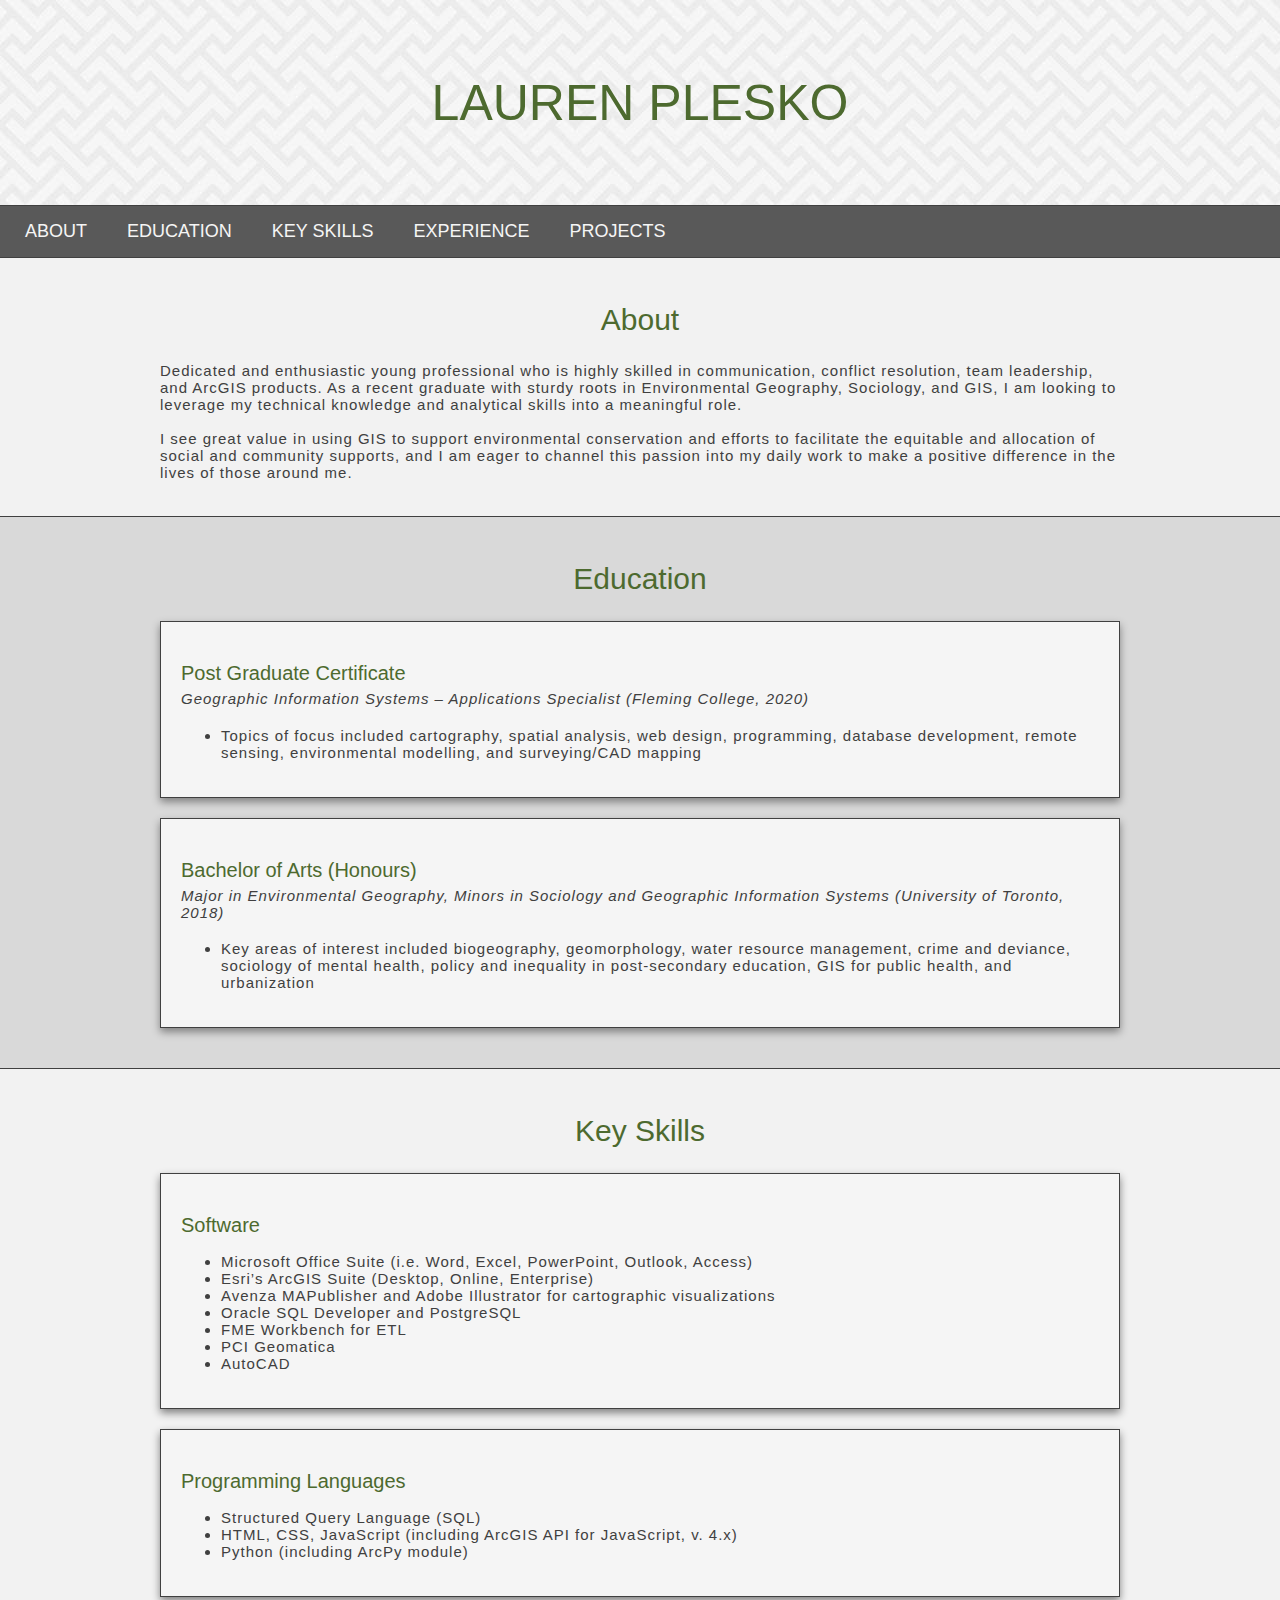
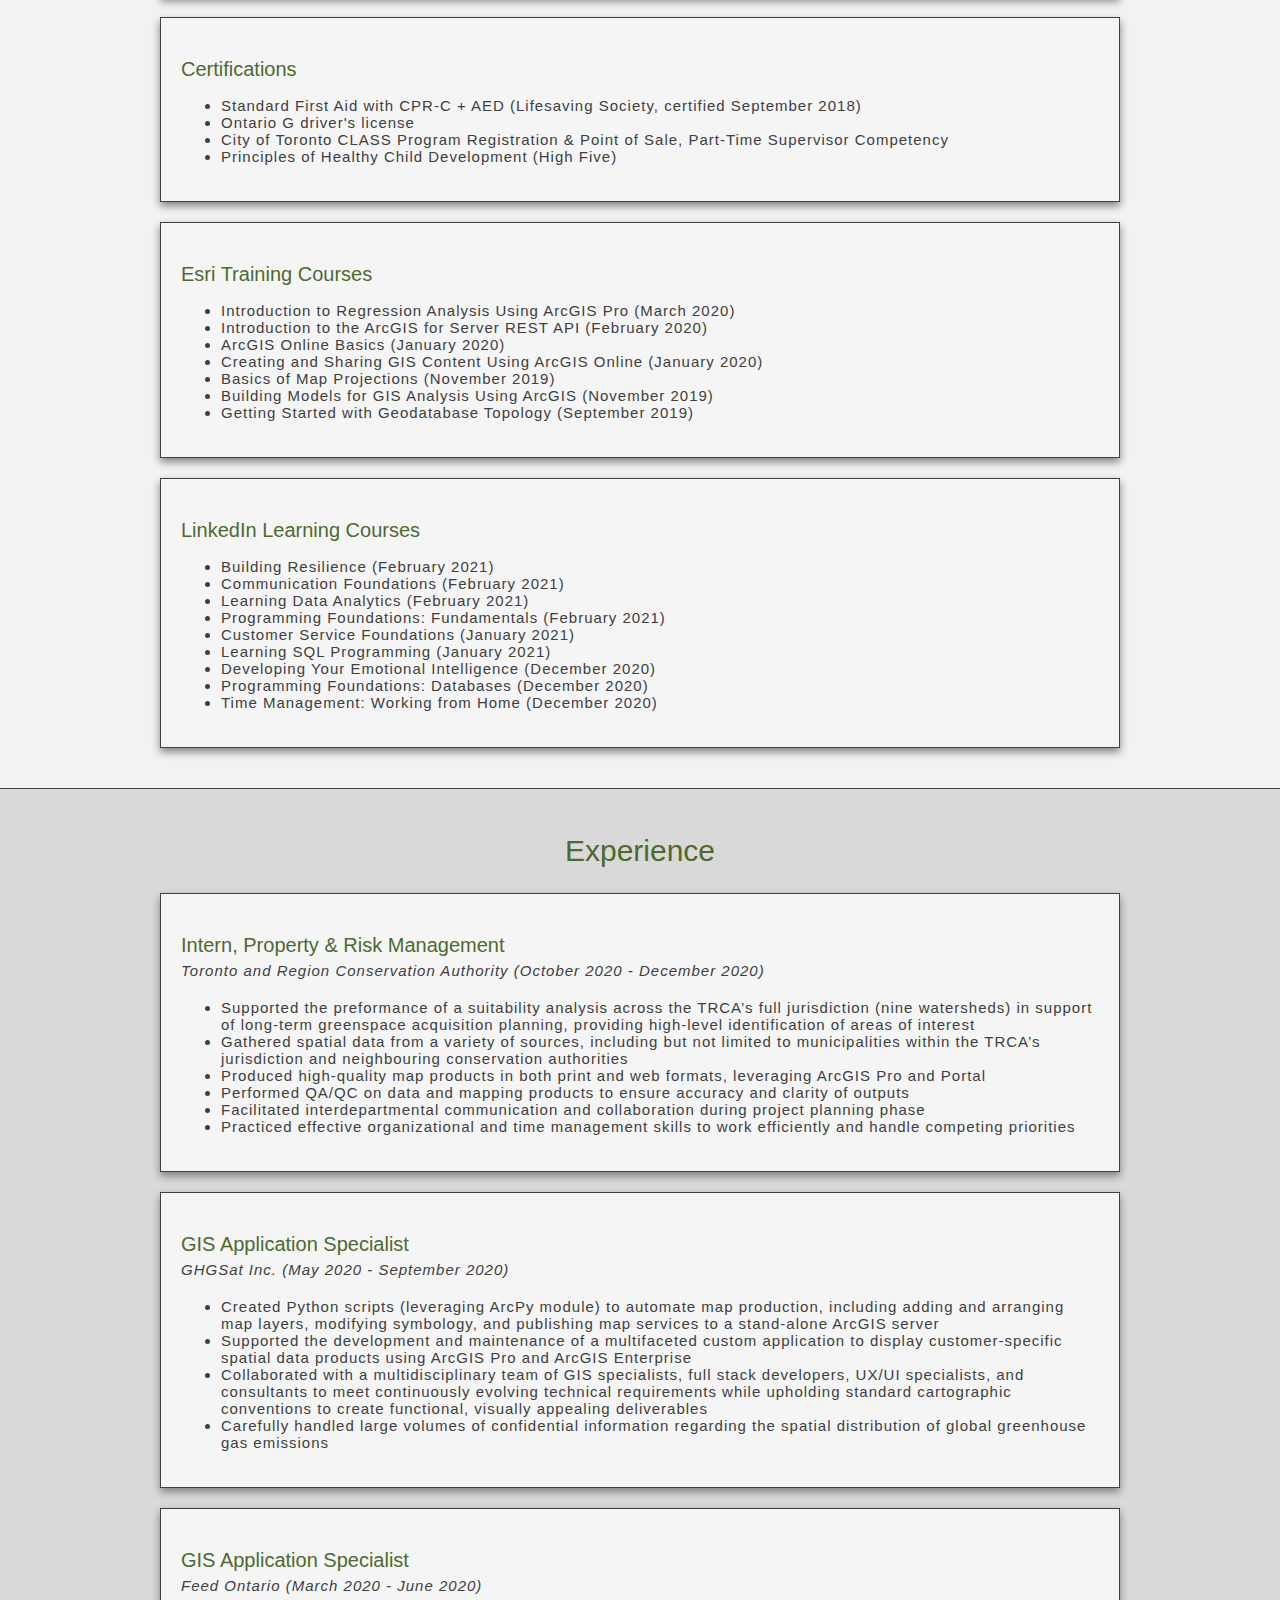
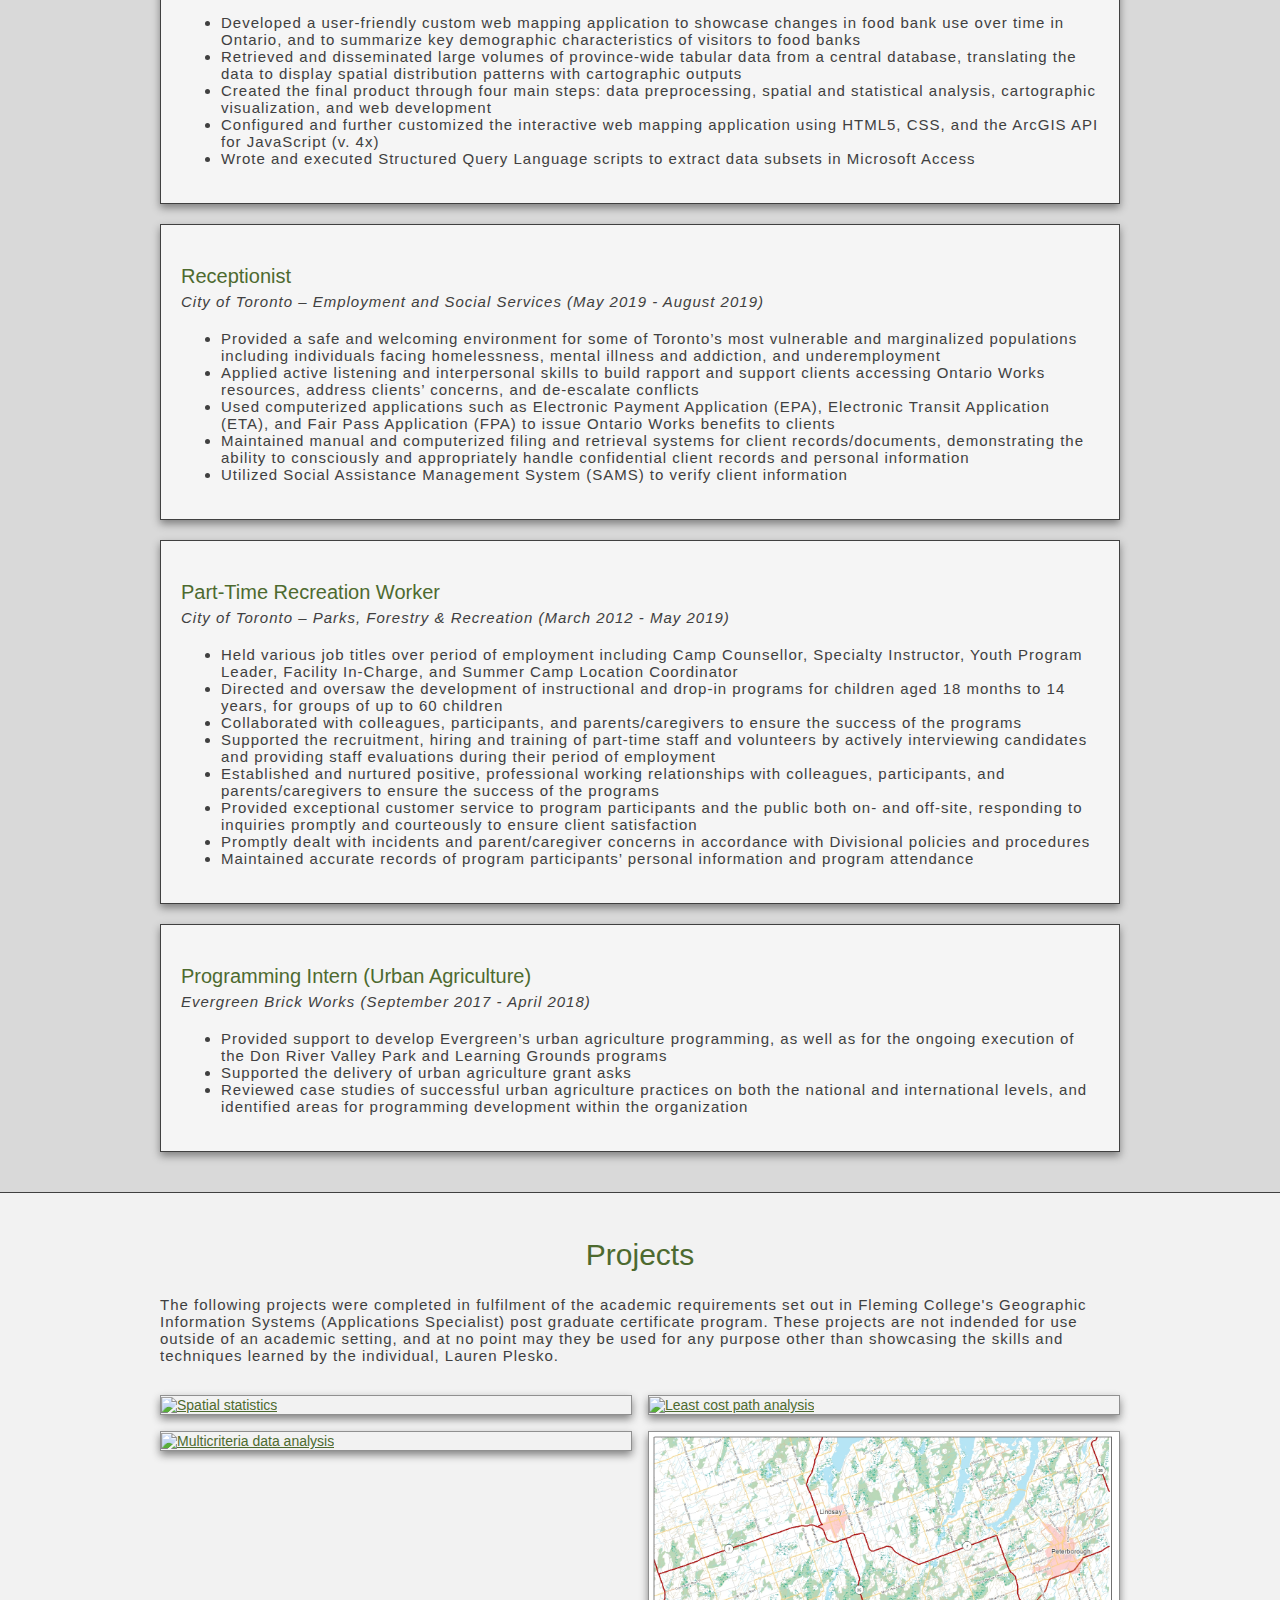
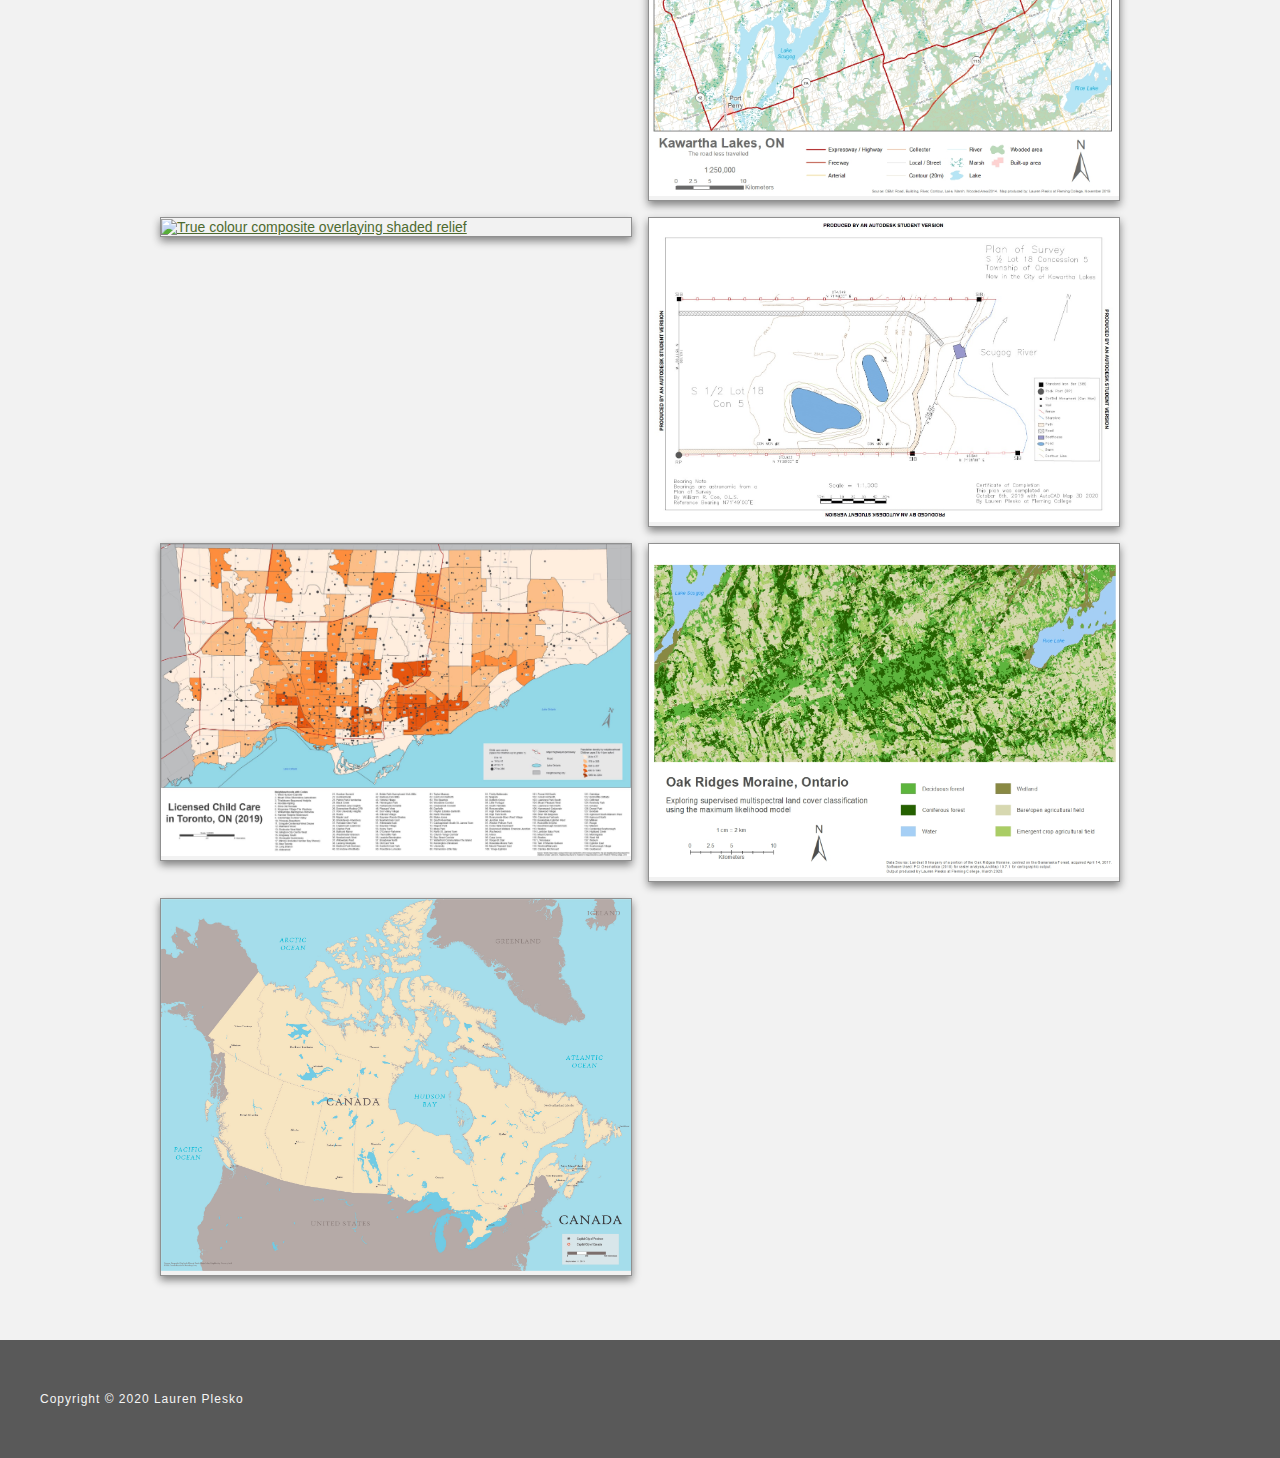
==== commit 1cea8fd6: "Update index.html" ====
--- a/index.html
+++ b/index.html
@@ -45,8 +45,7 @@
 		<h2>Education</h2>
 		<div class="educationitem">
 			<h3>Post Graduate Certificate</h3>
-			<h4>Geographic Information Systems – Applications Specialist</h4>
-			<h4>Fleming College (2020)</h4>
+			<h4>Geographic Information Systems – Applications Specialist (Fleming College, 2020)</h4>
 			<ul>
 				<li>Topics of focus included cartography, spatial analysis, web design, programming, database development, remote sensing, environmental modelling, and surveying/CAD mapping</li>
 			</ul>
@@ -54,8 +53,7 @@
 
 		<div class="educationitem">
 			<h3>Bachelor of Arts (Honours)</h3>
-			<h4>Major in Environmental Geography, Minors in Sociology and Geographic Information Systems</h4>
-			<h4>University of Toronto (2018)</h4>
+			<h4>Major in Environmental Geography, Minors in Sociology and Geographic Information Systems (University of Toronto, 2018)</h4>
 			<ul>
 				<li>Key areas of interest included biogeography, geomorphology, water resource management, crime and deviance, sociology of mental health, policy and inequality in post-secondary education, GIS for public health, and urbanization</li>
 			</ul>
@@ -72,9 +70,9 @@
 			<ul>
 				<li>Microsoft Office Suite (i.e. Word, Excel, PowerPoint, Outlook, Access)</li>
 				<li>Esri’s ArcGIS Suite (Desktop, Online, Enterprise)</li>
-        		<li>Avenza MAPublisher and Adobe Illustrator for cartographic visualizations</li>
-        		<li>Oracle SQL Developer and PostgreSQL</li>
-        		<li>FME Workbench for ETL</li>
+        <li>Avenza MAPublisher and Adobe Illustrator for cartographic visualizations</li>
+        <li>Oracle SQL Developer and PostgreSQL</li>
+        <li>FME Workbench for ETL</li>
 				<li>PCI Geomatica</li>
 				<li>AutoCAD</li>
       		</ul>
@@ -83,11 +81,11 @@
 		<div class="keyskillsitem">
 			<h3>Programming Languages</h3>
 			<ul>
-        		<li>Structured Query Language (SQL)</li>
-        		<li>HTML, CSS, JavaScript (including ArcGIS API for JavaScript, v. 4.x)</li>
-        		<li>Python (including ArcPy module)</li>
-      		</ul>
-    	</div>
+        <li>Structured Query Language (SQL)</li>
+        <li>HTML, CSS, JavaScript (including ArcGIS API for JavaScript, v. 4.x)</li>
+        <li>Python (including ArcPy module)</li>
+      </ul>
+    </div>
 
     	<div class="keyskillsitem">
       		<h3>Certifications</h3>
@@ -102,28 +100,28 @@
     	<div class="keyskillsitem">
       		<h3>Esri Training Courses</h3>
       		<ul>
-        		<li>Introduction to Regression Analysis Using ArcGIS Pro (issued March 2020)</li>
-        		<li>Introduction to the ArcGIS for Server REST API (issued February 2020)</li>
-				<li>ArcGIS Online Basics (issued January 2020)</li>
-				<li>Creating and Sharing GIS Content Using ArcGIS Online (issued January 2020)</li>
-				<li>Basics of Map Projections (issued November 2019)</li>
-				<li>Building Models for GIS Analysis Using ArcGIS (issued November 2019)</li>
-				<li>Getting Started with Geodatabase Topology (issued September 2019)</li>
+        		<li>Introduction to Regression Analysis Using ArcGIS Pro (March 2020)</li>
+        		<li>Introduction to the ArcGIS for Server REST API (February 2020)</li>
+				<li>ArcGIS Online Basics (January 2020)</li>
+				<li>Creating and Sharing GIS Content Using ArcGIS Online (January 2020)</li>
+				<li>Basics of Map Projections (November 2019)</li>
+				<li>Building Models for GIS Analysis Using ArcGIS (November 2019)</li>
+				<li>Getting Started with Geodatabase Topology (September 2019)</li>
 			</ul>
     	</div>
 	   
     	<div class="keyskillsitem">
       		<h3>LinkedIn Learning Courses</h3>
       		<ul>
-				<li>Building Resilience (issued February 2021)</li>
-				<li>Communication Foundations (issued February 2021)</li>
-				<li>Learning Data Analytics (issued February 2021)</li>
-				<li>Programming Foundations: Fundamentals (issued February 2021)</li>
-				<li>Customer Service Foundations (issued January 2021)</li>
-				<li>Learning SQL Programming (issued January 2021)</li>
-        		<li>Developing Your Emotional Intelligence (issued December 2020)</li>
-        		<li>Programming Foundations: Databases (issued December 2020)</li>
-				<li>Time Management: Working from Home (issued December 2020)</li>
+				<li>Building Resilience (February 2021)</li>
+				<li>Communication Foundations (February 2021)</li>
+				<li>Learning Data Analytics (February 2021)</li>
+				<li>Programming Foundations: Fundamentals (February 2021)</li>
+				<li>Customer Service Foundations (January 2021)</li>
+				<li>Learning SQL Programming (January 2021)</li>
+        		<li>Developing Your Emotional Intelligence (December 2020)</li>
+        		<li>Programming Foundations: Databases (December 2020)</li>
+				<li>Time Management: Working from Home (December 2020)</li>
 			</ul>
     	</div>
 	</div>
